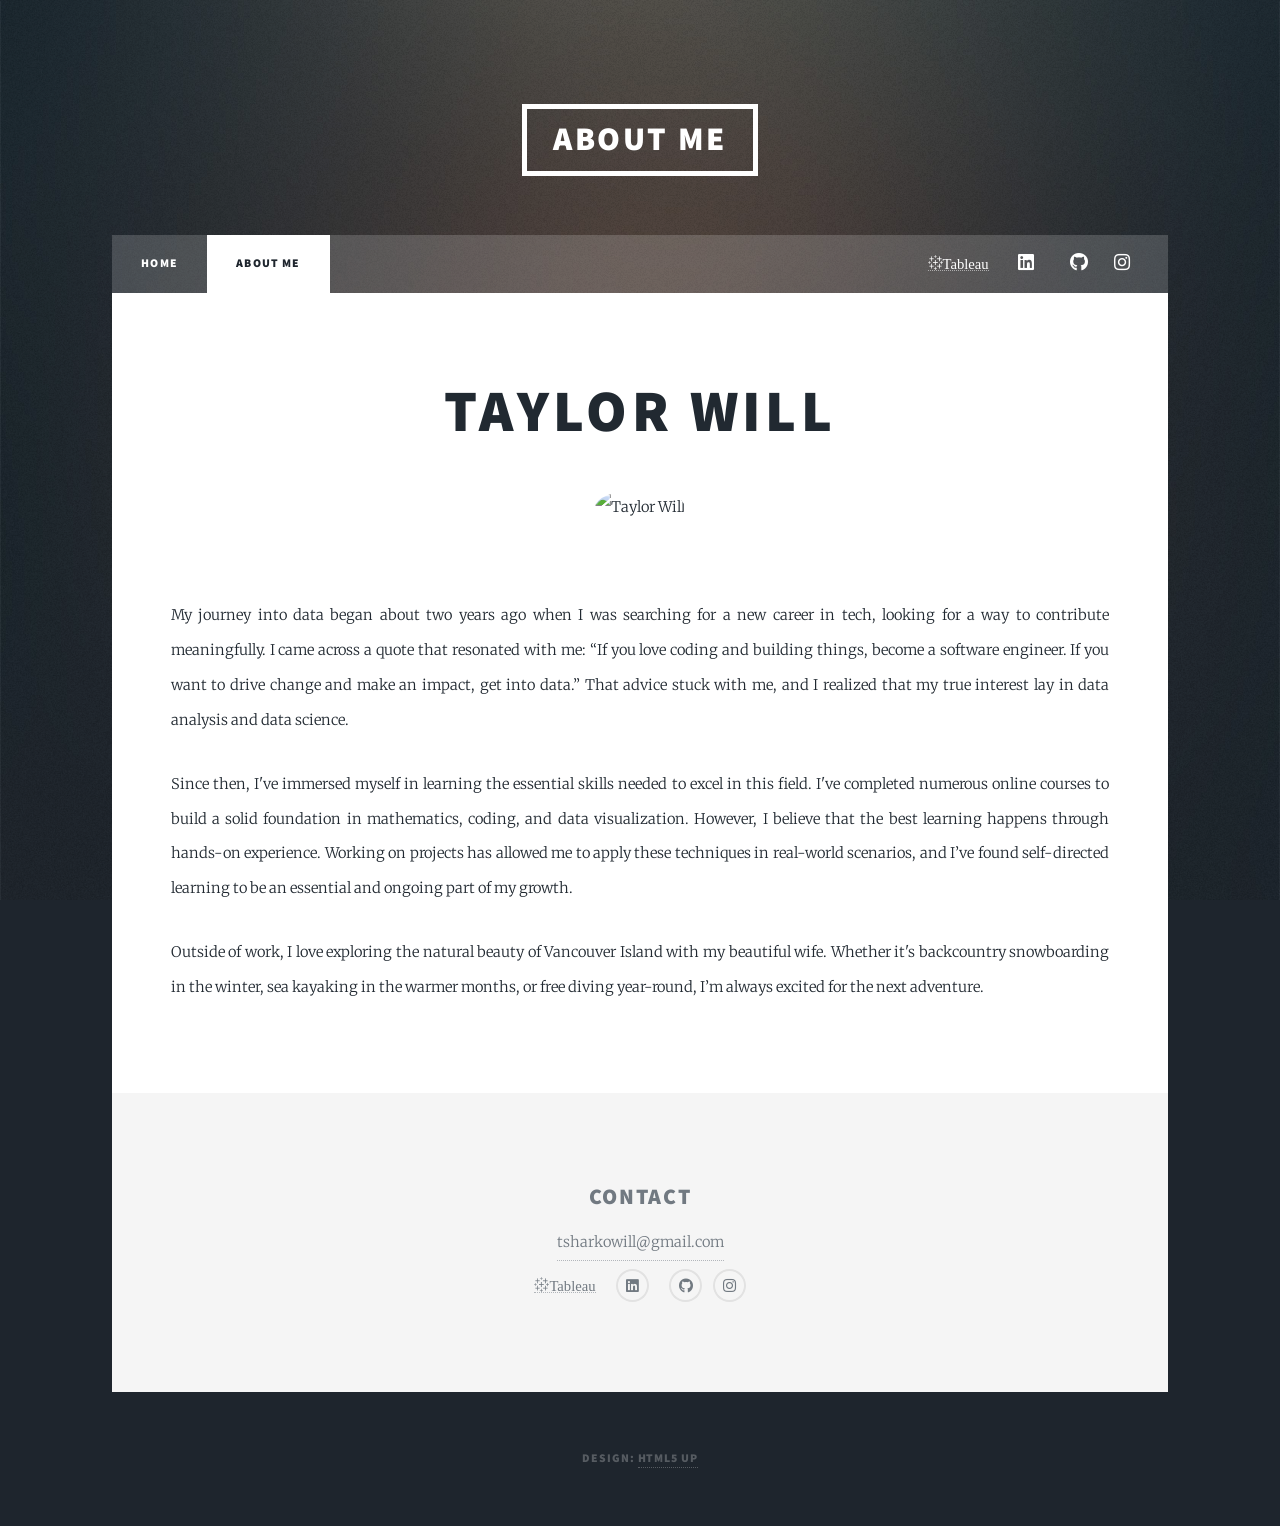
==== about_me.html @ bf22635e "initial commit" ====
<!DOCTYPE HTML>
<!--
	Massively by HTML5 UP
	html5up.net | @ajlkn
	Free for personal and commercial use under the CCA 3.0 license (html5up.net/license)
-->
<html>
	<head>
		<title>About Me</title>
		<meta charset="utf-8" />
		<meta name="viewport" content="width=device-width, initial-scale=1, user-scalable=no" />
		<link rel="stylesheet" href="assets/css/main.css" />
		<link rel="stylesheet" href="./images/icomoon/style.css">
		<noscript><link rel="stylesheet" href="assets/css/noscript.css" /></noscript>
	</head>
	<body class="is-preload">

		<!-- Wrapper -->
			<div id="wrapper">

				<!-- Header -->
					<header id="header">
						<a href="#main" class="logo">About Me</a>
					</header>

				<!-- Nav -->
				<nav id="nav">
					<ul class="links">
						<li><a href="home.html">Home</a></li>
						<li class="active"><a href="about_me.html">About Me</a></li>
					</ul>
					<ul class="icons alt" style="list-style: none; padding: 0; display: inline-block;">
						<li style="display: inline; margin-right: 10px;">
							<a href="https://public.tableau.com/app/profile/taylor1828" class="icon-tableau-icon-svgrepo-com"><span class="label">Tableau</span></a>
						</li>
						<li style="display: inline; margin-right: 10px;">
							<a href="https://www.linkedin.com/in/taylor-will-823458268" class="icon brands alt fa-linkedin"><span class="label">Linkedin</span></a>
						</li>
						<li style="display: inline;">
							<a href="https://github.com/Tsharkowill" class="icon brands alt fa-github"><span class="label">GitHub</span></a>
						</li>
						<li style="display: inline;">
							<a href="https://www.instagram.com/taytosharko/" class="icon brands fa-instagram"><span class="label">Instagram</span></a>
						</li>
					</ul>
				</nav>

				<!-- Main -->
					<div id="main">

						<!-- Post -->
							<section class="post">
								<header class="major">
									<h1>Taylor Will</h1>
									<img src="./images/smiles_small.jpg" alt="Taylor Will" style="width: 200px; height: auto; border-radius: 50%; margin: 1em 0;"> <!-- Inserted photo -->
								</header>
									<p>My journey into data began about two years ago when I was searching for a new career in tech, looking for a way to contribute meaningfully. I came across a quote that resonated with me: “If you love coding and building things, become a software engineer. If you want to drive change and make an impact, get into data.” That advice stuck with me, and I realized that my true interest lay in data analysis and data science.</p>
									<p>Since then, I've immersed myself in learning the essential skills needed to excel in this field. I've completed numerous online courses to build a solid foundation in mathematics, coding, and data visualization. However, I believe that the best learning happens through hands-on experience. Working on projects has allowed me to apply these techniques in real-world scenarios, and I’ve found self-directed learning to be an essential and ongoing part of my growth.</p>
									<p>Outside of work, I love exploring the natural beauty of Vancouver Island with my beautiful wife. Whether it's backcountry snowboarding in the winter, sea kayaking in the warmer months, or free diving year-round, I’m always excited for the next adventure.</p>
							</section>

					</div>

				<!-- Footer -->
				<footer id="footer" style="padding: 2rem 0; text-align: center;">
					<section>
						<h3 style="font-size: 1.5em; margin-bottom: 0.5em;">Contact</h3> <!-- Larger font and centered -->
						<div style="margin: 0.5em 0;">
							<a href="mailto:info@untitled.tld" style="display: inline-block;">tsharkowill@gmail.com</a>
						</div> <!-- Email underneath, centered using div -->
						<ul class="icons alt" style="list-style: none; padding: 0; display: inline-block;">
							<li style="display: inline; margin-right: 10px;">
								<a href="https://public.tableau.com/app/profile/taylor1828" class="icon-tableau-icon-svgrepo-com"><span class="label">Tableau</span></a>
							</li>
							<li style="display: inline; margin-right: 10px;">
								<a href="https://www.linkedin.com/in/taylor-will-823458268" class="icon brands alt fa-linkedin"><span class="label">Linkedin</span></a>
							</li>
							<li style="display: inline;">
								<a href="https://github.com/Tsharkowill" class="icon brands alt fa-github"><span class="label">GitHub</span></a>
							</li>
							<li style="display: inline;">
								<a href="https://www.instagram.com/taytosharko/" class="icon brands fa-instagram"><span class="label">Instagram</span></a>
							</li>
						</ul>
					</section>
				</footer>

				<!-- Copyright -->
					<div id="copyright">
						<ul><li>Design: <a href="https://html5up.net">HTML5 UP</a></li></ul>
					</div>

			</div>

		<!-- Scripts -->
			<script src="assets/js/jquery.min.js"></script>
			<script src="assets/js/jquery.scrollex.min.js"></script>
			<script src="assets/js/jquery.scrolly.min.js"></script>
			<script src="assets/js/browser.min.js"></script>
			<script src="assets/js/breakpoints.min.js"></script>
			<script src="assets/js/util.js"></script>
			<script src="assets/js/main.js"></script>

	</body>
</html>
---- assets/css/main.css ----
@import url(fontawesome-all.min.css);
@import url("https://fonts.googleapis.com/css?family=Merriweather:300,700,300italic,700italic|Source+Sans+Pro:900");

/*
	Massively by HTML5 UP
	html5up.net | @ajlkn
	Free for personal and commercial use under the CCA 3.0 license (html5up.net/license)
*/

html, body, div, span, applet, object,
iframe, h1, h2, h3, h4, h5, h6, p, blockquote,
pre, a, abbr, acronym, address, big, cite,
code, del, dfn, em, img, ins, kbd, q, s, samp,
small, strike, strong, sub, sup, tt, var, b,
u, i, center, dl, dt, dd, ol, ul, li, fieldset,
form, label, legend, table, caption, tbody,
tfoot, thead, tr, th, td, article, aside,
canvas, details, embed, figure, figcaption,
footer, header, hgroup, menu, nav, output, ruby,
section, summary, time, mark, audio, video {
	margin: 0;
	padding: 0;
	border: 0;
	font-size: 100%;
	font: inherit;
	vertical-align: baseline;}

article, aside, details, figcaption, figure,
footer, header, hgroup, menu, nav, section {
	display: block;}

body {
	line-height: 1;
}

ol, ul {
	list-style: none;
}

blockquote, q {
	quotes: none;
}

	blockquote:before, blockquote:after, q:before, q:after {
		content: '';
		content: none;
	}

table {
	border-collapse: collapse;
	border-spacing: 0;
}

body {
	-webkit-text-size-adjust: none;
}

mark {
	background-color: transparent;
	color: inherit;
}

input::-moz-focus-inner {
	border: 0;
	padding: 0;
}

input, select, textarea {
	-moz-appearance: none;
	-webkit-appearance: none;
	-ms-appearance: none;
	appearance: none;
}

/* Basic */

	@-ms-viewport {
		width: device-width;
	}

	body {
		-ms-overflow-style: scrollbar;
	}

	@media screen and (max-width: 480px) {

		html, body {
			min-width: 320px;
		}

	}

	html {
		box-sizing: border-box;
	}

	*, *:before, *:after {
		box-sizing: inherit;
	}

	body {
		background-color: #1e252d;
	}

		body.is-preload *, body.is-preload *:before, body.is-preload *:after {
			-moz-animation: none !important;
			-webkit-animation: none !important;
			-ms-animation: none !important;
			animation: none !important;
			-moz-transition: none !important;
			-webkit-transition: none !important;
			-ms-transition: none !important;
			transition: none !important;
		}

/* Type */

	html {
		font-size: 16pt;
	}

		@media screen and (max-width: 1680px) {

			html {
				font-size: 12pt;
			}

		}

		@media screen and (max-width: 1280px) {

			html {
				font-size: 11pt;
			}

		}

		@media screen and (max-width: 360px) {

			html {
				font-size: 10pt;
			}

		}

	body {
		color: #212931;
	}

	body, input, select, textarea {
		font-family: "Merriweather", Georgia, serif;
		font-weight: 300;
		font-size: 1rem;
		line-height: 2.375;
	}

	a {
		-moz-transition: color 0.2s ease-in-out, background-color 0.2s ease-in-out, border-color 0.2s ease-in-out, box-shadow 0.2s ease-in-out;
		-webkit-transition: color 0.2s ease-in-out, background-color 0.2s ease-in-out, border-color 0.2s ease-in-out, box-shadow 0.2s ease-in-out;
		-ms-transition: color 0.2s ease-in-out, background-color 0.2s ease-in-out, border-color 0.2s ease-in-out, box-shadow 0.2s ease-in-out;
		transition: color 0.2s ease-in-out, background-color 0.2s ease-in-out, border-color 0.2s ease-in-out, box-shadow 0.2s ease-in-out;
		border-bottom: dotted 1px;
		text-decoration: none;
	}

		a:hover {
			border-bottom-color: transparent;
		}

	strong, b {
		font-weight: 600;
	}

	em, i {
		font-style: italic;
	}

	p {
		text-align: justify;
		margin: 0 0 2rem 0;
	}

	h1, h2, h3, h4, h5, h6 {
		font-family: "Source Sans Pro", Helvetica, sans-serif;
		font-weight: 900;
		line-height: 1.5;
		letter-spacing: 0.075em;
		text-transform: uppercase;
		margin: 0 0 1rem 0;
	}

		h1 a, h2 a, h3 a, h4 a, h5 a, h6 a {
			border-bottom: 0;
			color: inherit;
			text-decoration: none;
		}

	h1 {
		font-size: 4rem;
		line-height: 1.1;
		margin: 0 0 2rem 0;
	}

	h2 {
		font-size: 1.75rem;
		line-height: 1.3;
		margin: 0 0 1.5rem 0;
	}

	h3 {
		font-size: 1.25rem;
		margin: 0 0 1.5rem 0;
	}

	h4 {
		font-size: 1rem;
	}

	h5 {
		font-size: 0.9rem;
	}

	h6 {
		font-size: 0.8rem;
	}

	sub {
		font-size: 0.8rem;
		position: relative;
		top: 0.5rem;
	}

	sup {
		font-size: 0.8rem;
		position: relative;
		top: -0.5rem;
	}

	blockquote {
		border-left: solid 4px;
		font-style: italic;
		margin: 0 0 2rem 0;
		padding: 0.5rem 0 0.5rem 2rem;
	}

	code {
		border: solid 2px;
		font-family: "Courier New", monospace;
		font-size: 0.9rem;
		margin: 0 0.25rem;
		padding: 0.25rem 0.65rem;
	}

	pre {
		-webkit-overflow-scrolling: touch;
		font-family: "Courier New", monospace;
		font-size: 0.9rem;
		margin: 0 0 2rem 0;
	}

		pre code {
			display: block;
			line-height: 1.75;
			padding: 1rem 1.5rem;
			overflow-x: auto;
		}

	hr {
		border: 0;
		border-bottom: solid 2px;
		margin: 3rem 0;
	}

		hr.major {
			margin: 5rem 0;
		}

	.align-left {
		text-align: left;
	}

	.align-center {
		text-align: center;
	}

	.align-right {
		text-align: right;
	}

	input, select, textarea {
		color: #212931;
	}

	a {
		color: #212931;
		border-bottom-color: rgba(33, 41, 49, 0.5);
	}

		a:hover {
			border-bottom-color: transparent;
			color: #18bfef !important;
		}

	strong, b {
		color: #212931;
	}

	h1, h2, h3, h4, h5, h6 {
		color: #212931;
	}

	blockquote {
		border-left-color: #eeeeee;
	}

	code {
		background: rgba(220, 220, 220, 0.25);
		border-color: #eeeeee;
	}

	hr {
		border-bottom-color: #eeeeee;
	}

/* Row */

	.row {
		display: flex;
		flex-wrap: wrap;
		box-sizing: border-box;
		align-items: stretch;
	}

		.row > * {
			box-sizing: border-box;
		}

		.row.gtr-uniform > * > :last-child {
			margin-bottom: 0;
		}

		.row.aln-left {
			justify-content: flex-start;
		}

		.row.aln-center {
			justify-content: center;
		}

		.row.aln-right {
			justify-content: flex-end;
		}

		.row.aln-top {
			align-items: flex-start;
		}

		.row.aln-middle {
			align-items: center;
		}

		.row.aln-bottom {
			align-items: flex-end;
		}

		.row > .imp {
			order: -1;
		}

		.row > .col-1 {
			width: 8.33333%;
		}

		.row > .off-1 {
			margin-left: 8.33333%;
		}

		.row > .col-2 {
			width: 16.66667%;
		}

		.row > .off-2 {
			margin-left: 16.66667%;
		}

		.row > .col-3 {
			width: 25%;
		}

		.row > .off-3 {
			margin-left: 25%;
		}

		.row > .col-4 {
			width: 33.33333%;
		}

		.row > .off-4 {
			margin-left: 33.33333%;
		}

		.row > .col-5 {
			width: 41.66667%;
		}

		.row > .off-5 {
			margin-left: 41.66667%;
		}

		.row > .col-6 {
			width: 50%;
		}

		.row > .off-6 {
			margin-left: 50%;
		}

		.row > .col-7 {
			width: 58.33333%;
		}

		.row > .off-7 {
			margin-left: 58.33333%;
		}

		.row > .col-8 {
			width: 66.66667%;
		}

		.row > .off-8 {
			margin-left: 66.66667%;
		}

		.row > .col-9 {
			width: 75%;
		}

		.row > .off-9 {
			margin-left: 75%;
		}

		.row > .col-10 {
			width: 83.33333%;
		}

		.row > .off-10 {
			margin-left: 83.33333%;
		}

		.row > .col-11 {
			width: 91.66667%;
		}

		.row > .off-11 {
			margin-left: 91.66667%;
		}

		.row > .col-12 {
			width: 100%;
		}

		.row > .off-12 {
			margin-left: 100%;
		}

		.row.gtr-0 {
			margin-top: 0;
			margin-left: 0rem;
		}

			.row.gtr-0 > * {
				padding: 0 0 0 0rem;
			}

			.row.gtr-0.gtr-uniform {
				margin-top: 0rem;
			}

				.row.gtr-0.gtr-uniform > * {
					padding-top: 0rem;
				}

		.row.gtr-25 {
			margin-top: 0;
			margin-left: -0.375rem;
		}

			.row.gtr-25 > * {
				padding: 0 0 0 0.375rem;
			}

			.row.gtr-25.gtr-uniform {
				margin-top: -0.375rem;
			}

				.row.gtr-25.gtr-uniform > * {
					padding-top: 0.375rem;
				}

		.row.gtr-50 {
			margin-top: 0;
			margin-left: -0.75rem;
		}

			.row.gtr-50 > * {
				padding: 0 0 0 0.75rem;
			}

			.row.gtr-50.gtr-uniform {
				margin-top: -0.75rem;
			}

				.row.gtr-50.gtr-uniform > * {
					padding-top: 0.75rem;
				}

		.row {
			margin-top: 0;
			margin-left: -1.5rem;
		}

			.row > * {
				padding: 0 0 0 1.5rem;
			}

			.row.gtr-uniform {
				margin-top: -1.5rem;
			}

				.row.gtr-uniform > * {
					padding-top: 1.5rem;
				}

		.row.gtr-150 {
			margin-top: 0;
			margin-left: -2.25rem;
		}

			.row.gtr-150 > * {
				padding: 0 0 0 2.25rem;
			}

			.row.gtr-150.gtr-uniform {
				margin-top: -2.25rem;
			}

				.row.gtr-150.gtr-uniform > * {
					padding-top: 2.25rem;
				}

		.row.gtr-200 {
			margin-top: 0;
			margin-left: -3rem;
		}

			.row.gtr-200 > * {
				padding: 0 0 0 3rem;
			}

			.row.gtr-200.gtr-uniform {
				margin-top: -3rem;
			}

				.row.gtr-200.gtr-uniform > * {
					padding-top: 3rem;
				}

		@media screen and (max-width: 1680px) {

			.row {
				display: flex;
				flex-wrap: wrap;
				box-sizing: border-box;
				align-items: stretch;
			}

				.row > * {
					box-sizing: border-box;
				}

				.row.gtr-uniform > * > :last-child {
					margin-bottom: 0;
				}

				.row.aln-left {
					justify-content: flex-start;
				}

				.row.aln-center {
					justify-content: center;
				}

				.row.aln-right {
					justify-content: flex-end;
				}

				.row.aln-top {
					align-items: flex-start;
				}

				.row.aln-middle {
					align-items: center;
				}

				.row.aln-bottom {
					align-items: flex-end;
				}

				.row > .imp-xlarge {
					order: -1;
				}

				.row > .col-1-xlarge {
					width: 8.33333%;
				}

				.row > .off-1-xlarge {
					margin-left: 8.33333%;
				}

				.row > .col-2-xlarge {
					width: 16.66667%;
				}

				.row > .off-2-xlarge {
					margin-left: 16.66667%;
				}

				.row > .col-3-xlarge {
					width: 25%;
				}

				.row > .off-3-xlarge {
					margin-left: 25%;
				}

				.row > .col-4-xlarge {
					width: 33.33333%;
				}

				.row > .off-4-xlarge {
					margin-left: 33.33333%;
				}

				.row > .col-5-xlarge {
					width: 41.66667%;
				}

				.row > .off-5-xlarge {
					margin-left: 41.66667%;
				}

				.row > .col-6-xlarge {
					width: 50%;
				}

				.row > .off-6-xlarge {
					margin-left: 50%;
				}

				.row > .col-7-xlarge {
					width: 58.33333%;
				}

				.row > .off-7-xlarge {
					margin-left: 58.33333%;
				}

				.row > .col-8-xlarge {
					width: 66.66667%;
				}

				.row > .off-8-xlarge {
					margin-left: 66.66667%;
				}

				.row > .col-9-xlarge {
					width: 75%;
				}

				.row > .off-9-xlarge {
					margin-left: 75%;
				}

				.row > .col-10-xlarge {
					width: 83.33333%;
				}

				.row > .off-10-xlarge {
					margin-left: 83.33333%;
				}

				.row > .col-11-xlarge {
					width: 91.66667%;
				}

				.row > .off-11-xlarge {
					margin-left: 91.66667%;
				}

				.row > .col-12-xlarge {
					width: 100%;
				}

				.row > .off-12-xlarge {
					margin-left: 100%;
				}

				.row.gtr-0 {
					margin-top: 0;
					margin-left: 0rem;
				}

					.row.gtr-0 > * {
						padding: 0 0 0 0rem;
					}

					.row.gtr-0.gtr-uniform {
						margin-top: 0rem;
					}

						.row.gtr-0.gtr-uniform > * {
							padding-top: 0rem;
						}

				.row.gtr-25 {
					margin-top: 0;
					margin-left: -0.375rem;
				}

					.row.gtr-25 > * {
						padding: 0 0 0 0.375rem;
					}

					.row.gtr-25.gtr-uniform {
						margin-top: -0.375rem;
					}

						.row.gtr-25.gtr-uniform > * {
							padding-top: 0.375rem;
						}

				.row.gtr-50 {
					margin-top: 0;
					margin-left: -0.75rem;
				}

					.row.gtr-50 > * {
						padding: 0 0 0 0.75rem;
					}

					.row.gtr-50.gtr-uniform {
						margin-top: -0.75rem;
					}

						.row.gtr-50.gtr-uniform > * {
							padding-top: 0.75rem;
						}

				.row {
					margin-top: 0;
					margin-left: -1.5rem;
				}

					.row > * {
						padding: 0 0 0 1.5rem;
					}

					.row.gtr-uniform {
						margin-top: -1.5rem;
					}

						.row.gtr-uniform > * {
							padding-top: 1.5rem;
						}

				.row.gtr-150 {
					margin-top: 0;
					margin-left: -2.25rem;
				}

					.row.gtr-150 > * {
						padding: 0 0 0 2.25rem;
					}

					.row.gtr-150.gtr-uniform {
						margin-top: -2.25rem;
					}

						.row.gtr-150.gtr-uniform > * {
							padding-top: 2.25rem;
						}

				.row.gtr-200 {
					margin-top: 0;
					margin-left: -3rem;
				}

					.row.gtr-200 > * {
						padding: 0 0 0 3rem;
					}

					.row.gtr-200.gtr-uniform {
						margin-top: -3rem;
					}

						.row.gtr-200.gtr-uniform > * {
							padding-top: 3rem;
						}

		}

		@media screen and (max-width: 1280px) {

			.row {
				display: flex;
				flex-wrap: wrap;
				box-sizing: border-box;
				align-items: stretch;
			}

				.row > * {
					box-sizing: border-box;
				}

				.row.gtr-uniform > * > :last-child {
					margin-bottom: 0;
				}

				.row.aln-left {
					justify-content: flex-start;
				}

				.row.aln-center {
					justify-content: center;
				}

				.row.aln-right {
					justify-content: flex-end;
				}

				.row.aln-top {
					align-items: flex-start;
				}

				.row.aln-middle {
					align-items: center;
				}

				.row.aln-bottom {
					align-items: flex-end;
				}

				.row > .imp-large {
					order: -1;
				}

				.row > .col-1-large {
					width: 8.33333%;
				}

				.row > .off-1-large {
					margin-left: 8.33333%;
				}

				.row > .col-2-large {
					width: 16.66667%;
				}

				.row > .off-2-large {
					margin-left: 16.66667%;
				}

				.row > .col-3-large {
					width: 25%;
				}

				.row > .off-3-large {
					margin-left: 25%;
				}

				.row > .col-4-large {
					width: 33.33333%;
				}

				.row > .off-4-large {
					margin-left: 33.33333%;
				}

				.row > .col-5-large {
					width: 41.66667%;
				}

				.row > .off-5-large {
					margin-left: 41.66667%;
				}

				.row > .col-6-large {
					width: 50%;
				}

				.row > .off-6-large {
					margin-left: 50%;
				}

				.row > .col-7-large {
					width: 58.33333%;
				}

				.row > .off-7-large {
					margin-left: 58.33333%;
				}

				.row > .col-8-large {
					width: 66.66667%;
				}

				.row > .off-8-large {
					margin-left: 66.66667%;
				}

				.row > .col-9-large {
					width: 75%;
				}

				.row > .off-9-large {
					margin-left: 75%;
				}

				.row > .col-10-large {
					width: 83.33333%;
				}

				.row > .off-10-large {
					margin-left: 83.33333%;
				}

				.row > .col-11-large {
					width: 91.66667%;
				}

				.row > .off-11-large {
					margin-left: 91.66667%;
				}

				.row > .col-12-large {
					width: 100%;
				}

				.row > .off-12-large {
					margin-left: 100%;
				}

				.row.gtr-0 {
					margin-top: 0;
					margin-left: 0rem;
				}

					.row.gtr-0 > * {
						padding: 0 0 0 0rem;
					}

					.row.gtr-0.gtr-uniform {
						margin-top: 0rem;
					}

						.row.gtr-0.gtr-uniform > * {
							padding-top: 0rem;
						}

				.row.gtr-25 {
					margin-top: 0;
					margin-left: -0.375rem;
				}

					.row.gtr-25 > * {
						padding: 0 0 0 0.375rem;
					}

					.row.gtr-25.gtr-uniform {
						margin-top: -0.375rem;
					}

						.row.gtr-25.gtr-uniform > * {
							padding-top: 0.375rem;
						}

				.row.gtr-50 {
					margin-top: 0;
					margin-left: -0.75rem;
				}

					.row.gtr-50 > * {
						padding: 0 0 0 0.75rem;
					}

					.row.gtr-50.gtr-uniform {
						margin-top: -0.75rem;
					}

						.row.gtr-50.gtr-uniform > * {
							padding-top: 0.75rem;
						}

				.row {
					margin-top: 0;
					margin-left: -1.5rem;
				}

					.row > * {
						padding: 0 0 0 1.5rem;
					}

					.row.gtr-uniform {
						margin-top: -1.5rem;
					}

						.row.gtr-uniform > * {
							padding-top: 1.5rem;
						}

				.row.gtr-150 {
					margin-top: 0;
					margin-left: -2.25rem;
				}

					.row.gtr-150 > * {
						padding: 0 0 0 2.25rem;
					}

					.row.gtr-150.gtr-uniform {
						margin-top: -2.25rem;
					}

						.row.gtr-150.gtr-uniform > * {
							padding-top: 2.25rem;
						}

				.row.gtr-200 {
					margin-top: 0;
					margin-left: -3rem;
				}

					.row.gtr-200 > * {
						padding: 0 0 0 3rem;
					}

					.row.gtr-200.gtr-uniform {
						margin-top: -3rem;
					}

						.row.gtr-200.gtr-uniform > * {
							padding-top: 3rem;
						}

		}

		@media screen and (max-width: 980px) {

			.row {
				display: flex;
				flex-wrap: wrap;
				box-sizing: border-box;
				align-items: stretch;
			}

				.row > * {
					box-sizing: border-box;
				}

				.row.gtr-uniform > * > :last-child {
					margin-bottom: 0;
				}

				.row.aln-left {
					justify-content: flex-start;
				}

				.row.aln-center {
					justify-content: center;
				}

				.row.aln-right {
					justify-content: flex-end;
				}

				.row.aln-top {
					align-items: flex-start;
				}

				.row.aln-middle {
					align-items: center;
				}

				.row.aln-bottom {
					align-items: flex-end;
				}

				.row > .imp-medium {
					order: -1;
				}

				.row > .col-1-medium {
					width: 8.33333%;
				}

				.row > .off-1-medium {
					margin-left: 8.33333%;
				}

				.row > .col-2-medium {
					width: 16.66667%;
				}

				.row > .off-2-medium {
					margin-left: 16.66667%;
				}

				.row > .col-3-medium {
					width: 25%;
				}

				.row > .off-3-medium {
					margin-left: 25%;
				}

				.row > .col-4-medium {
					width: 33.33333%;
				}

				.row > .off-4-medium {
					margin-left: 33.33333%;
				}

				.row > .col-5-medium {
					width: 41.66667%;
				}

				.row > .off-5-medium {
					margin-left: 41.66667%;
				}

				.row > .col-6-medium {
					width: 50%;
				}

				.row > .off-6-medium {
					margin-left: 50%;
				}

				.row > .col-7-medium {
					width: 58.33333%;
				}

				.row > .off-7-medium {
					margin-left: 58.33333%;
				}

				.row > .col-8-medium {
					width: 66.66667%;
				}

				.row > .off-8-medium {
					margin-left: 66.66667%;
				}

				.row > .col-9-medium {
					width: 75%;
				}

				.row > .off-9-medium {
					margin-left: 75%;
				}

				.row > .col-10-medium {
					width: 83.33333%;
				}

				.row > .off-10-medium {
					margin-left: 83.33333%;
				}

				.row > .col-11-medium {
					width: 91.66667%;
				}

				.row > .off-11-medium {
					margin-left: 91.66667%;
				}

				.row > .col-12-medium {
					width: 100%;
				}

				.row > .off-12-medium {
					margin-left: 100%;
				}

				.row.gtr-0 {
					margin-top: 0;
					margin-left: 0rem;
				}

					.row.gtr-0 > * {
						padding: 0 0 0 0rem;
					}

					.row.gtr-0.gtr-uniform {
						margin-top: 0rem;
					}

						.row.gtr-0.gtr-uniform > * {
							padding-top: 0rem;
						}

				.row.gtr-25 {
					margin-top: 0;
					margin-left: -0.375rem;
				}

					.row.gtr-25 > * {
						padding: 0 0 0 0.375rem;
					}

					.row.gtr-25.gtr-uniform {
						margin-top: -0.375rem;
					}

						.row.gtr-25.gtr-uniform > * {
							padding-top: 0.375rem;
						}

				.row.gtr-50 {
					margin-top: 0;
					margin-left: -0.75rem;
				}

					.row.gtr-50 > * {
						padding: 0 0 0 0.75rem;
					}

					.row.gtr-50.gtr-uniform {
						margin-top: -0.75rem;
					}

						.row.gtr-50.gtr-uniform > * {
							padding-top: 0.75rem;
						}

				.row {
					margin-top: 0;
					margin-left: -1.5rem;
				}

					.row > * {
						padding: 0 0 0 1.5rem;
					}

					.row.gtr-uniform {
						margin-top: -1.5rem;
					}

						.row.gtr-uniform > * {
							padding-top: 1.5rem;
						}

				.row.gtr-150 {
					margin-top: 0;
					margin-left: -2.25rem;
				}

					.row.gtr-150 > * {
						padding: 0 0 0 2.25rem;
					}

					.row.gtr-150.gtr-uniform {
						margin-top: -2.25rem;
					}

						.row.gtr-150.gtr-uniform > * {
							padding-top: 2.25rem;
						}

				.row.gtr-200 {
					margin-top: 0;
					margin-left: -3rem;
				}

					.row.gtr-200 > * {
						padding: 0 0 0 3rem;
					}

					.row.gtr-200.gtr-uniform {
						margin-top: -3rem;
					}

						.row.gtr-200.gtr-uniform > * {
							padding-top: 3rem;
						}

		}

		@media screen and (max-width: 736px) {

			.row {
				display: flex;
				flex-wrap: wrap;
				box-sizing: border-box;
				align-items: stretch;
			}

				.row > * {
					box-sizing: border-box;
				}

				.row.gtr-uniform > * > :last-child {
					margin-bottom: 0;
				}

				.row.aln-left {
					justify-content: flex-start;
				}

				.row.aln-center {
					justify-content: center;
				}

				.row.aln-right {
					justify-content: flex-end;
				}

				.row.aln-top {
					align-items: flex-start;
				}

				.row.aln-middle {
					align-items: center;
				}

				.row.aln-bottom {
					align-items: flex-end;
				}

				.row > .imp-small {
					order: -1;
				}

				.row > .col-1-small {
					width: 8.33333%;
				}

				.row > .off-1-small {
					margin-left: 8.33333%;
				}

				.row > .col-2-small {
					width: 16.66667%;
				}

				.row > .off-2-small {
					margin-left: 16.66667%;
				}

				.row > .col-3-small {
					width: 25%;
				}

				.row > .off-3-small {
					margin-left: 25%;
				}

				.row > .col-4-small {
					width: 33.33333%;
				}

				.row > .off-4-small {
					margin-left: 33.33333%;
				}

				.row > .col-5-small {
					width: 41.66667%;
				}

				.row > .off-5-small {
					margin-left: 41.66667%;
				}

				.row > .col-6-small {
					width: 50%;
				}

				.row > .off-6-small {
					margin-left: 50%;
				}

				.row > .col-7-small {
					width: 58.33333%;
				}

				.row > .off-7-small {
					margin-left: 58.33333%;
				}

				.row > .col-8-small {
					width: 66.66667%;
				}

				.row > .off-8-small {
					margin-left: 66.66667%;
				}

				.row > .col-9-small {
					width: 75%;
				}

				.row > .off-9-small {
					margin-left: 75%;
				}

				.row > .col-10-small {
					width: 83.33333%;
				}

				.row > .off-10-small {
					margin-left: 83.33333%;
				}

				.row > .col-11-small {
					width: 91.66667%;
				}

				.row > .off-11-small {
					margin-left: 91.66667%;
				}

				.row > .col-12-small {
					width: 100%;
				}

				.row > .off-12-small {
					margin-left: 100%;
				}

				.row.gtr-0 {
					margin-top: 0;
					margin-left: 0rem;
				}

					.row.gtr-0 > * {
						padding: 0 0 0 0rem;
					}

					.row.gtr-0.gtr-uniform {
						margin-top: 0rem;
					}

						.row.gtr-0.gtr-uniform > * {
							padding-top: 0rem;
						}

				.row.gtr-25 {
					margin-top: 0;
					margin-left: -0.375rem;
				}

					.row.gtr-25 > * {
						padding: 0 0 0 0.375rem;
					}

					.row.gtr-25.gtr-uniform {
						margin-top: -0.375rem;
					}

						.row.gtr-25.gtr-uniform > * {
							padding-top: 0.375rem;
						}

				.row.gtr-50 {
					margin-top: 0;
					margin-left: -0.75rem;
				}

					.row.gtr-50 > * {
						padding: 0 0 0 0.75rem;
					}

					.row.gtr-50.gtr-uniform {
						margin-top: -0.75rem;
					}

						.row.gtr-50.gtr-uniform > * {
							padding-top: 0.75rem;
						}

				.row {
					margin-top: 0;
					margin-left: -1.5rem;
				}

					.row > * {
						padding: 0 0 0 1.5rem;
					}

					.row.gtr-uniform {
						margin-top: -1.5rem;
					}

						.row.gtr-uniform > * {
							padding-top: 1.5rem;
						}

				.row.gtr-150 {
					margin-top: 0;
					margin-left: -2.25rem;
				}

					.row.gtr-150 > * {
						padding: 0 0 0 2.25rem;
					}

					.row.gtr-150.gtr-uniform {
						margin-top: -2.25rem;
					}

						.row.gtr-150.gtr-uniform > * {
							padding-top: 2.25rem;
						}

				.row.gtr-200 {
					margin-top: 0;
					margin-left: -3rem;
				}

					.row.gtr-200 > * {
						padding: 0 0 0 3rem;
					}

					.row.gtr-200.gtr-uniform {
						margin-top: -3rem;
					}

						.row.gtr-200.gtr-uniform > * {
							padding-top: 3rem;
						}

		}

		@media screen and (max-width: 480px) {

			.row {
				display: flex;
				flex-wrap: wrap;
				box-sizing: border-box;
				align-items: stretch;
			}

				.row > * {
					box-sizing: border-box;
				}

				.row.gtr-uniform > * > :last-child {
					margin-bottom: 0;
				}

				.row.aln-left {
					justify-content: flex-start;
				}

				.row.aln-center {
					justify-content: center;
				}

				.row.aln-right {
					justify-content: flex-end;
				}

				.row.aln-top {
					align-items: flex-start;
				}

				.row.aln-middle {
					align-items: center;
				}

				.row.aln-bottom {
					align-items: flex-end;
				}

				.row > .imp-xsmall {
					order: -1;
				}

				.row > .col-1-xsmall {
					width: 8.33333%;
				}

				.row > .off-1-xsmall {
					margin-left: 8.33333%;
				}

				.row > .col-2-xsmall {
					width: 16.66667%;
				}

				.row > .off-2-xsmall {
					margin-left: 16.66667%;
				}

				.row > .col-3-xsmall {
					width: 25%;
				}

				.row > .off-3-xsmall {
					margin-left: 25%;
				}

				.row > .col-4-xsmall {
					width: 33.33333%;
				}

				.row > .off-4-xsmall {
					margin-left: 33.33333%;
				}

				.row > .col-5-xsmall {
					width: 41.66667%;
				}

				.row > .off-5-xsmall {
					margin-left: 41.66667%;
				}

				.row > .col-6-xsmall {
					width: 50%;
				}

				.row > .off-6-xsmall {
					margin-left: 50%;
				}

				.row > .col-7-xsmall {
					width: 58.33333%;
				}

				.row > .off-7-xsmall {
					margin-left: 58.33333%;
				}

				.row > .col-8-xsmall {
					width: 66.66667%;
				}

				.row > .off-8-xsmall {
					margin-left: 66.66667%;
				}

				.row > .col-9-xsmall {
					width: 75%;
				}

				.row > .off-9-xsmall {
					margin-left: 75%;
				}

				.row > .col-10-xsmall {
					width: 83.33333%;
				}

				.row > .off-10-xsmall {
					margin-left: 83.33333%;
				}

				.row > .col-11-xsmall {
					width: 91.66667%;
				}

				.row > .off-11-xsmall {
					margin-left: 91.66667%;
				}

				.row > .col-12-xsmall {
					width: 100%;
				}

				.row > .off-12-xsmall {
					margin-left: 100%;
				}

				.row.gtr-0 {
					margin-top: 0;
					margin-left: 0rem;
				}

					.row.gtr-0 > * {
						padding: 0 0 0 0rem;
					}

					.row.gtr-0.gtr-uniform {
						margin-top: 0rem;
					}

						.row.gtr-0.gtr-uniform > * {
							padding-top: 0rem;
						}

				.row.gtr-25 {
					margin-top: 0;
					margin-left: -0.375rem;
				}

					.row.gtr-25 > * {
						padding: 0 0 0 0.375rem;
					}

					.row.gtr-25.gtr-uniform {
						margin-top: -0.375rem;
					}

						.row.gtr-25.gtr-uniform > * {
							padding-top: 0.375rem;
						}

				.row.gtr-50 {
					margin-top: 0;
					margin-left: -0.75rem;
				}

					.row.gtr-50 > * {
						padding: 0 0 0 0.75rem;
					}

					.row.gtr-50.gtr-uniform {
						margin-top: -0.75rem;
					}

						.row.gtr-50.gtr-uniform > * {
							padding-top: 0.75rem;
						}

				.row {
					margin-top: 0;
					margin-left: -1.5rem;
				}

					.row > * {
						padding: 0 0 0 1.5rem;
					}

					.row.gtr-uniform {
						margin-top: -1.5rem;
					}

						.row.gtr-uniform > * {
							padding-top: 1.5rem;
						}

				.row.gtr-150 {
					margin-top: 0;
					margin-left: -2.25rem;
				}

					.row.gtr-150 > * {
						padding: 0 0 0 2.25rem;
					}

					.row.gtr-150.gtr-uniform {
						margin-top: -2.25rem;
					}

						.row.gtr-150.gtr-uniform > * {
							padding-top: 2.25rem;
						}

				.row.gtr-200 {
					margin-top: 0;
					margin-left: -3rem;
				}

					.row.gtr-200 > * {
						padding: 0 0 0 3rem;
					}

					.row.gtr-200.gtr-uniform {
						margin-top: -3rem;
					}

						.row.gtr-200.gtr-uniform > * {
							padding-top: 3rem;
						}

		}

		@media screen and (max-width: 360px) {

			.row {
				display: flex;
				flex-wrap: wrap;
				box-sizing: border-box;
				align-items: stretch;
			}

				.row > * {
					box-sizing: border-box;
				}

				.row.gtr-uniform > * > :last-child {
					margin-bottom: 0;
				}

				.row.aln-left {
					justify-content: flex-start;
				}

				.row.aln-center {
					justify-content: center;
				}

				.row.aln-right {
					justify-content: flex-end;
				}

				.row.aln-top {
					align-items: flex-start;
				}

				.row.aln-middle {
					align-items: center;
				}

				.row.aln-bottom {
					align-items: flex-end;
				}

				.row > .imp-xxsmall {
					order: -1;
				}

				.row > .col-1-xxsmall {
					width: 8.33333%;
				}

				.row > .off-1-xxsmall {
					margin-left: 8.33333%;
				}

				.row > .col-2-xxsmall {
					width: 16.66667%;
				}

				.row > .off-2-xxsmall {
					margin-left: 16.66667%;
				}

				.row > .col-3-xxsmall {
					width: 25%;
				}

				.row > .off-3-xxsmall {
					margin-left: 25%;
				}

				.row > .col-4-xxsmall {
					width: 33.33333%;
				}

				.row > .off-4-xxsmall {
					margin-left: 33.33333%;
				}

				.row > .col-5-xxsmall {
					width: 41.66667%;
				}

				.row > .off-5-xxsmall {
					margin-left: 41.66667%;
				}

				.row > .col-6-xxsmall {
					width: 50%;
				}

				.row > .off-6-xxsmall {
					margin-left: 50%;
				}

				.row > .col-7-xxsmall {
					width: 58.33333%;
				}

				.row > .off-7-xxsmall {
					margin-left: 58.33333%;
				}

				.row > .col-8-xxsmall {
					width: 66.66667%;
				}

				.row > .off-8-xxsmall {
					margin-left: 66.66667%;
				}

				.row > .col-9-xxsmall {
					width: 75%;
				}

				.row > .off-9-xxsmall {
					margin-left: 75%;
				}

				.row > .col-10-xxsmall {
					width: 83.33333%;
				}

				.row > .off-10-xxsmall {
					margin-left: 83.33333%;
				}

				.row > .col-11-xxsmall {
					width: 91.66667%;
				}

				.row > .off-11-xxsmall {
					margin-left: 91.66667%;
				}

				.row > .col-12-xxsmall {
					width: 100%;
				}

				.row > .off-12-xxsmall {
					margin-left: 100%;
				}

				.row.gtr-0 {
					margin-top: 0;
					margin-left: 0rem;
				}

					.row.gtr-0 > * {
						padding: 0 0 0 0rem;
					}

					.row.gtr-0.gtr-uniform {
						margin-top: 0rem;
					}

						.row.gtr-0.gtr-uniform > * {
							padding-top: 0rem;
						}

				.row.gtr-25 {
					margin-top: 0;
					margin-left: -0.375rem;
				}

					.row.gtr-25 > * {
						padding: 0 0 0 0.375rem;
					}

					.row.gtr-25.gtr-uniform {
						margin-top: -0.375rem;
					}

						.row.gtr-25.gtr-uniform > * {
							padding-top: 0.375rem;
						}

				.row.gtr-50 {
					margin-top: 0;
					margin-left: -0.75rem;
				}

					.row.gtr-50 > * {
						padding: 0 0 0 0.75rem;
					}

					.row.gtr-50.gtr-uniform {
						margin-top: -0.75rem;
					}

						.row.gtr-50.gtr-uniform > * {
							padding-top: 0.75rem;
						}

				.row {
					margin-top: 0;
					margin-left: -1.5rem;
				}

					.row > * {
						padding: 0 0 0 1.5rem;
					}

					.row.gtr-uniform {
						margin-top: -1.5rem;
					}

						.row.gtr-uniform > * {
							padding-top: 1.5rem;
						}

				.row.gtr-150 {
					margin-top: 0;
					margin-left: -2.25rem;
				}

					.row.gtr-150 > * {
						padding: 0 0 0 2.25rem;
					}

					.row.gtr-150.gtr-uniform {
						margin-top: -2.25rem;
					}

						.row.gtr-150.gtr-uniform > * {
							padding-top: 2.25rem;
						}

				.row.gtr-200 {
					margin-top: 0;
					margin-left: -3rem;
				}

					.row.gtr-200 > * {
						padding: 0 0 0 3rem;
					}

					.row.gtr-200.gtr-uniform {
						margin-top: -3rem;
					}

						.row.gtr-200.gtr-uniform > * {
							padding-top: 3rem;
						}

		}

/* Box */

	.box {
		border: solid 2px;
		margin-bottom: 2rem;
		padding: 1.5rem;
	}

		.box > :last-child,
		.box > :last-child > :last-child,
		.box > :last-child > :last-child > :last-child {
			margin-bottom: 0;
		}

		.box.alt {
			border: 0;
			border-radius: 0;
			padding: 0;
		}

	.box {
		border-color: #eeeeee;
	}

/* Button */

	input[type="submit"],
	input[type="reset"],
	input[type="button"],
	button,
	.button {
		-moz-appearance: none;
		-webkit-appearance: none;
		-ms-appearance: none;
		appearance: none;
		-moz-transition: background-color 0.2s ease-in-out, box-shadow 0.2s ease-in-out, color 0.2s ease-in-out;
		-webkit-transition: background-color 0.2s ease-in-out, box-shadow 0.2s ease-in-out, color 0.2s ease-in-out;
		-ms-transition: background-color 0.2s ease-in-out, box-shadow 0.2s ease-in-out, color 0.2s ease-in-out;
		transition: background-color 0.2s ease-in-out, box-shadow 0.2s ease-in-out, color 0.2s ease-in-out;
		border: 0;
		border-radius: 0;
		cursor: pointer;
		display: inline-block;
		font-family: "Source Sans Pro", Helvetica, sans-serif;
		font-size: 0.8rem;
		font-weight: 900;
		letter-spacing: 0.075em;
		height: 3rem;
		line-height: 3rem;
		padding: 0 2rem;
		text-align: center;
		text-decoration: none;
		text-transform: uppercase;
		white-space: nowrap;
	}

		input[type="submit"].icon:before,
		input[type="reset"].icon:before,
		input[type="button"].icon:before,
		button.icon:before,
		.button.icon:before {
			margin-right: 0.5rem;
		}

		input[type="submit"].icon.solo,
		input[type="reset"].icon.solo,
		input[type="button"].icon.solo,
		button.icon.solo,
		.button.icon.solo {
			position: relative;
			width: 4rem;
			height: 4rem;
			line-height: 4rem;
			border-radius: 4rem;
			text-indent: 4rem;
			overflow: hidden;
			padding: 0;
			white-space: nowrap;
		}

			input[type="submit"].icon.solo:before,
			input[type="reset"].icon.solo:before,
			input[type="button"].icon.solo:before,
			button.icon.solo:before,
			.button.icon.solo:before {
				position: absolute;
				display: block;
				top: 0;
				left: 0;
				width: inherit;
				height: inherit;
				line-height: inherit;
				font-size: 1.25rem;
				margin-right: 0;
				text-align: center;
				text-indent: 0;
			}

		input[type="submit"].fit,
		input[type="reset"].fit,
		input[type="button"].fit,
		button.fit,
		.button.fit {
			width: 100%;
		}

		input[type="submit"].small,
		input[type="reset"].small,
		input[type="button"].small,
		button.small,
		.button.small {
			font-size: 0.7rem;
			height: 2.5rem;
			line-height: 2.5rem;
			padding: 0 1.5rem;
		}

		input[type="submit"].large,
		input[type="reset"].large,
		input[type="button"].large,
		button.large,
		.button.large {
			font-size: 0.9rem;
			height: 3.5rem;
			line-height: 3.5rem;
			padding: 0 2.75rem;
		}

		@media screen and (max-width: 980px) {

			input[type="submit"],
			input[type="reset"],
			input[type="button"],
			button,
			.button {
				font-size: 0.9rem;
				height: 3.25rem;
				line-height: 3.25rem;
			}

				input[type="submit"].large,
				input[type="reset"].large,
				input[type="button"].large,
				button.large,
				.button.large {
					font-size: 1rem;
					height: 3.75rem;
					line-height: 3.75rem;
				}

		}

		input[type="submit"].disabled, input[type="submit"]:disabled,
		input[type="reset"].disabled,
		input[type="reset"]:disabled,
		input[type="button"].disabled,
		input[type="button"]:disabled,
		button.disabled,
		button:disabled,
		.button.disabled,
		.button:disabled {
			pointer-events: none;
			opacity: 0.25;
		}

	input[type="submit"],
	input[type="reset"],
	input[type="button"],
	button,
	.button {
		background-color: transparent;
		box-shadow: inset 0 0 0 2px #212931;
		color: #212931 !important;
	}

		input[type="submit"]:hover,
		input[type="reset"]:hover,
		input[type="button"]:hover,
		button:hover,
		.button:hover {
			box-shadow: inset 0 0 0 2px #18bfef;
			color: #18bfef !important;
		}

		input[type="submit"].primary,
		input[type="reset"].primary,
		input[type="button"].primary,
		button.primary,
		.button.primary {
			background-color: #212931;
			box-shadow: none;
			color: #ffffff !important;
		}

			input[type="submit"].primary:hover,
			input[type="reset"].primary:hover,
			input[type="button"].primary:hover,
			button.primary:hover,
			.button.primary:hover {
				background-color: #18bfef;
			}

/* Form */

	form {
		margin: 0 0 2rem 0;
	}

		form > :last-child {
			margin-bottom: 0;
		}

		form > .fields {
			display: -moz-flex;
			display: -webkit-flex;
			display: -ms-flex;
			display: flex;
			-moz-flex-wrap: wrap;
			-webkit-flex-wrap: wrap;
			-ms-flex-wrap: wrap;
			flex-wrap: wrap;
			width: calc(100% + 3rem);
			margin: -1.5rem 0 2rem -1.5rem;
		}

			form > .fields > .field {
				-moz-flex-grow: 0;
				-webkit-flex-grow: 0;
				-ms-flex-grow: 0;
				flex-grow: 0;
				-moz-flex-shrink: 0;
				-webkit-flex-shrink: 0;
				-ms-flex-shrink: 0;
				flex-shrink: 0;
				padding: 1.5rem 0 0 1.5rem;
				width: calc(100% - 1.5rem);
			}

				form > .fields > .field.half {
					width: calc(50% - 0.75rem);
				}

				form > .fields > .field.third {
					width: calc(100%/3 - 0.5rem);
				}

				form > .fields > .field.quarter {
					width: calc(25% - 0.375rem);
				}

		@media screen and (max-width: 480px) {

			form > .fields {
				width: calc(100% + 3rem);
				margin: -1.5rem 0 2rem -1.5rem;
			}

				form > .fields > .field {
					padding: 1.5rem 0 0 1.5rem;
					width: calc(100% - 1.5rem);
				}

					form > .fields > .field.half {
						width: calc(100% - 1.5rem);
					}

					form > .fields > .field.third {
						width: calc(100% - 1.5rem);
					}

					form > .fields > .field.quarter {
						width: calc(100% - 1.5rem);
					}

		}

	label {
		display: block;
		font-family: "Source Sans Pro", Helvetica, sans-serif;
		font-weight: 900;
		line-height: 1.5;
		letter-spacing: 0.075em;
		font-size: 0.8rem;
		text-transform: uppercase;
		margin: 0 0 0.75rem 0;
	}

		@media screen and (max-width: 980px) {

			label {
				font-size: 0.9rem;
			}

		}

	input[type="text"],
	input[type="password"],
	input[type="email"],
	select,
	textarea {
		-moz-appearance: none;
		-webkit-appearance: none;
		-ms-appearance: none;
		appearance: none;
		background: transparent;
		border-radius: 0;
		border: solid 2px;
		color: inherit;
		display: block;
		outline: 0;
		padding: 0 1rem;
		text-decoration: none;
		width: 100%;
	}

		input[type="text"]:invalid,
		input[type="password"]:invalid,
		input[type="email"]:invalid,
		select:invalid,
		textarea:invalid {
			box-shadow: none;
		}

	select {
		background-size: 1.25rem;
		background-repeat: no-repeat;
		background-position: calc(100% - 1rem) center;
		height: 3rem;
		padding-right: 3rem;
		text-overflow: ellipsis;
	}

		select:focus::-ms-value {
			background-color: transparent;
		}

		select::-ms-expand {
			display: none;
		}

	input[type="text"],
	input[type="password"],
	input[type="email"],
	select {
		height: 3rem;
	}

	textarea {
		padding: 0.75rem 1rem;
	}

	input[type="checkbox"],
	input[type="radio"] {
		-moz-appearance: none;
		-webkit-appearance: none;
		-ms-appearance: none;
		appearance: none;
		display: block;
		float: left;
		margin-right: -2rem;
		opacity: 0;
		width: 1rem;
		z-index: -1;
	}

		input[type="checkbox"] + label,
		input[type="radio"] + label {
			text-decoration: none;
			cursor: pointer;
			display: inline-block;
			font-size: 1rem;
			letter-spacing: 0;
			font-family: "Merriweather", Georgia, serif;
			text-transform: none;
			font-weight: 300;
			padding-left: 2.8rem;
			padding-right: 1rem;
			position: relative;
		}

			input[type="checkbox"] + label:before,
			input[type="radio"] + label:before {
				-moz-osx-font-smoothing: grayscale;
				-webkit-font-smoothing: antialiased;
				display: inline-block;
				font-style: normal;
				font-variant: normal;
				text-rendering: auto;
				line-height: 1;
				text-transform: none !important;
				font-family: 'Font Awesome 5 Free';
				font-weight: 900;
			}

			input[type="checkbox"] + label:before,
			input[type="radio"] + label:before {
				border-radius: 0;
				border: solid 2px;
				content: '';
				display: inline-block;
				font-size: 0.8rem;
				height: 1.8rem;
				left: 0;
				line-height: 1.65rem;
				position: absolute;
				text-align: center;
				top: -0.125rem;
				width: 1.8rem;
			}

		input[type="checkbox"]:checked + label:before,
		input[type="radio"]:checked + label:before {
			content: '\f00c';
		}

	input[type="checkbox"] + label:before {
		border-radius: 0;
	}

	input[type="radio"] + label:before {
		border-radius: 100%;
	}

	::-webkit-input-placeholder {
		opacity: 1.0;
	}

	:-moz-placeholder {
		opacity: 1.0;
	}

	::-moz-placeholder {
		opacity: 1.0;
	}

	:-ms-input-placeholder {
		opacity: 1.0;
	}

	label {
		color: #212931;
	}

	input[type="text"],
	input[type="password"],
	input[type="email"],
	select,
	textarea {
		border-color: #eeeeee;
	}

		input[type="text"]:focus,
		input[type="password"]:focus,
		input[type="email"]:focus,
		select:focus,
		textarea:focus {
			border-color: #18bfef;
		}

	select {
		background-image: url("data:image/svg+xml;charset=utf8,%3Csvg xmlns='http://www.w3.org/2000/svg' width='40' height='40' preserveAspectRatio='none' viewBox='0 0 40 40'%3E%3Cpath d='M9.4,12.3l10.4,10.4l10.4-10.4c0.2-0.2,0.5-0.4,0.9-0.4c0.3,0,0.6,0.1,0.9,0.4l3.3,3.3c0.2,0.2,0.4,0.5,0.4,0.9 c0,0.4-0.1,0.6-0.4,0.9L20.7,31.9c-0.2,0.2-0.5,0.4-0.9,0.4c-0.3,0-0.6-0.1-0.9-0.4L4.3,17.3c-0.2-0.2-0.4-0.5-0.4-0.9 c0-0.4,0.1-0.6,0.4-0.9l3.3-3.3c0.2-0.2,0.5-0.4,0.9-0.4S9.1,12.1,9.4,12.3z' fill='%23eeeeee' /%3E%3C/svg%3E");
	}

		select option {
			background-color: #ffffff;
			color: #212931;
		}

	.select-wrapper:before {
		color: #eeeeee;
	}

	input[type="checkbox"] + label,
	input[type="radio"] + label {
		color: #212931;
	}

		input[type="checkbox"] + label:before,
		input[type="radio"] + label:before {
			border-color: #eeeeee;
		}

	input[type="checkbox"]:checked + label:before,
	input[type="radio"]:checked + label:before {
		background-color: #212931;
		border-color: #212931;
		color: #ffffff;
	}

	input[type="checkbox"]:focus + label:before,
	input[type="radio"]:focus + label:before {
		border-color: #18bfef;
	}

	::-webkit-input-placeholder {
		color: #909498 !important;
	}

	:-moz-placeholder {
		color: #909498 !important;
	}

	::-moz-placeholder {
		color: #909498 !important;
	}

	:-ms-input-placeholder {
		color: #909498 !important;
	}

	.formerize-placeholder {
		color: #909498 !important;
	}

/* Icon */

	.icon {
		text-decoration: none;
		border-bottom: none;
		position: relative;
	}

		.icon:before {
			-moz-osx-font-smoothing: grayscale;
			-webkit-font-smoothing: antialiased;
			display: inline-block;
			font-style: normal;
			font-variant: normal;
			text-rendering: auto;
			line-height: 1;
			text-transform: none !important;
			font-family: 'Font Awesome 5 Free';
			font-weight: 400;
		}

		.icon > .label {
			display: none;
		}

		.icon:before {
			line-height: inherit;
		}

		.icon.solid:before {
			font-weight: 900;
		}

		.icon.brands:before {
			font-family: 'Font Awesome 5 Brands';
		}

/* Image */

	.image {
		border: 0;
		display: inline-block;
		position: relative;
	}

		.image img {
			display: block;
		}

		.image.left, .image.right {
			max-width: 40%;
		}

			.image.left img, .image.right img {
				width: 100%;
			}

		.image.left {
			float: left;
			margin: 0 2rem 2rem 0;
			top: 0.75rem;
		}

		.image.right {
			float: right;
			margin: 0 0 2rem 2rem;
			top: 0.75rem;
		}

		.image.fit {
			display: block;
			margin: 2.5rem 0;
			width: 100%;
		}

			.image.fit:first-child {
				margin-top: 0;
			}

			.image.fit img {
				width: 100%;
			}

		.image.main {
			display: block;
			margin: 4rem 0;
			width: 100%;
		}

			.image.main:first-child {
				margin-top: 0;
			}

			.image.main img {
				width: 100%;
			}

		@media screen and (max-width: 736px) {

			.image.fit {
				margin: 2rem 0;
			}

			.image.main {
				margin: 2rem 0;
			}

		}

	a.image {
		overflow: hidden;
	}

		a.image img {
			-moz-transition: -moz-transform 0.2s ease-out;
			-webkit-transition: -webkit-transform 0.2s ease-out;
			-ms-transition: -ms-transform 0.2s ease-out;
			transition: transform 0.2s ease-out;
		}

		a.image:hover img {
			-moz-transform: scale(1.05);
			-webkit-transform: scale(1.05);
			-ms-transform: scale(1.05);
			transform: scale(1.05);
		}

/* Actions */

	ul.actions {
		display: -moz-flex;
		display: -webkit-flex;
		display: -ms-flex;
		display: flex;
		cursor: default;
		list-style: none;
		margin-left: -1rem;
		padding-left: 0;
	}

		ul.actions li {
			padding: 0 0 0 1rem;
			vertical-align: middle;
		}

		ul.actions.special {
			-moz-justify-content: center;
			-webkit-justify-content: center;
			-ms-justify-content: center;
			justify-content: center;
			width: 100%;
			margin-left: 0;
		}

			ul.actions.special li:first-child {
				padding-left: 0;
			}

		ul.actions.stacked {
			-moz-flex-direction: column;
			-webkit-flex-direction: column;
			-ms-flex-direction: column;
			flex-direction: column;
			margin-left: 0;
		}

			ul.actions.stacked li {
				padding: 1.3rem 0 0 0;
			}

				ul.actions.stacked li:first-child {
					padding-top: 0;
				}

		ul.actions.fit {
			width: calc(100% + 1rem);
		}

			ul.actions.fit li {
				-moz-flex-grow: 1;
				-webkit-flex-grow: 1;
				-ms-flex-grow: 1;
				flex-grow: 1;
				-moz-flex-shrink: 1;
				-webkit-flex-shrink: 1;
				-ms-flex-shrink: 1;
				flex-shrink: 1;
				width: 100%;
			}

				ul.actions.fit li > * {
					width: 100%;
				}

			ul.actions.fit.stacked {
				width: 100%;
			}

		@media screen and (max-width: 480px) {

			ul.actions:not(.fixed) {
				-moz-flex-direction: column;
				-webkit-flex-direction: column;
				-ms-flex-direction: column;
				flex-direction: column;
				margin-left: 0;
				width: 100% !important;
			}

				ul.actions:not(.fixed) li {
					-moz-flex-grow: 1;
					-webkit-flex-grow: 1;
					-ms-flex-grow: 1;
					flex-grow: 1;
					-moz-flex-shrink: 1;
					-webkit-flex-shrink: 1;
					-ms-flex-shrink: 1;
					flex-shrink: 1;
					padding: 1rem 0 0 0;
					text-align: center;
					width: 100%;
				}

					ul.actions:not(.fixed) li > * {
						width: 100%;
					}

					ul.actions:not(.fixed) li:first-child {
						padding-top: 0;
					}

					ul.actions:not(.fixed) li input[type="submit"],
					ul.actions:not(.fixed) li input[type="reset"],
					ul.actions:not(.fixed) li input[type="button"],
					ul.actions:not(.fixed) li button,
					ul.actions:not(.fixed) li .button {
						width: 100%;
					}

						ul.actions:not(.fixed) li input[type="submit"].icon:before,
						ul.actions:not(.fixed) li input[type="reset"].icon:before,
						ul.actions:not(.fixed) li input[type="button"].icon:before,
						ul.actions:not(.fixed) li button.icon:before,
						ul.actions:not(.fixed) li .button.icon:before {
							margin-left: -0.5rem;
						}

		}

/* Icons */

	ul.icons {
		cursor: default;
		list-style: none;
		padding-left: 0;
	}

		ul.icons li {
			display: inline-block;
			padding: 0 0.5rem 0 0;
			vertical-align: middle;
		}

			ul.icons li:last-child {
				padding-right: 0;
			}

			ul.icons li .icon:before {
				width: 2.25rem;
				height: 2.25rem;
				line-height: 2.25rem;
				display: inline-block;
				text-align: center;
				border-radius: 100%;
				font-size: 1.25rem;
			}

		ul.icons.alt li .icon:before {
			-moz-transition: color 0.2s ease-in-out, background-color 0.2s ease-in-out, border-color 0.2s ease-in-out, box-shadow 0.2s ease-in-out;
			-webkit-transition: color 0.2s ease-in-out, background-color 0.2s ease-in-out, border-color 0.2s ease-in-out, box-shadow 0.2s ease-in-out;
			-ms-transition: color 0.2s ease-in-out, background-color 0.2s ease-in-out, border-color 0.2s ease-in-out, box-shadow 0.2s ease-in-out;
			transition: color 0.2s ease-in-out, background-color 0.2s ease-in-out, border-color 0.2s ease-in-out, box-shadow 0.2s ease-in-out;
			font-size: 1rem;
		}

/* List */

	ol {
		list-style: decimal;
		margin: 0 0 2rem 0;
		padding-left: 1.25rem;
	}

		ol li {
			padding-left: 0.25rem;
		}

	ul {
		list-style: disc;
		margin: 0 0 2rem 0;
		padding-left: 1rem;
	}

		ul li {
			padding-left: 0.5rem;
		}

		ul.divided {
			list-style: none;
			padding-left: 0;
		}

			ul.divided li {
				border-top: solid 1px;
				padding: 0.5rem 0;
			}

				ul.divided li:first-child {
					border-top: 0;
					padding-top: 0;
				}

	dl {
		margin: 0 0 2rem 0;
	}

		dl dt {
			display: block;
			font-weight: 600;
			margin: 0 0 1rem 0;
		}

		dl dd {
			margin-left: 2rem;
		}

	ul.divided li {
		border-top-color: #eeeeee;
	}

	ul.icons li a.icon:hover:before {
		color: #18bfef;
	}

	ul.icons.alt li .icon:before {
		box-shadow: inset 0 0 0 2px #eeeeee;
	}

	ul.icons.alt li a.icon:hover:before {
		box-shadow: inset 0 0 0 2px #18bfef;
	}

/* Section/Article */

	section.special, article.special {
		text-align: center;
	}

	header {
		cursor: default;
	}

		header > .date {
			display: block;
			font-size: 0.8rem;
			height: 1;
			margin: 0 0 1rem 0;
			position: relative;
		}

		header > p {
			font-style: italic;
		}

		header > h1 + p {
			font-size: 1.1rem;
			margin-top: -0.5rem;
			line-height: 2;
		}

		header > h2 + p {
			font-size: 1rem;
			margin-top: -0.75rem;
		}

		header > h3 + p {
			font-size: 0.9rem;
			margin-top: -0.75rem;
		}

		header > h4 + p {
			font-size: 0.8rem;
			margin-top: -0.75rem;
		}

		header.major {
			margin: 0 0 4rem 0;
			text-align: center;
		}

			header.major > :last-child {
				margin-bottom: 0;
			}

			header.major > p {
				margin-top: 0;
				text-align: center;
			}

			header.major > .date {
				font-size: 1rem;
				margin: 0 0 4rem 0;
			}

				header.major > .date:before, header.major > .date:after {
					content: '';
					display: block;
					position: absolute;
					top: 50%;
					width: calc(50% - 6rem);
					border-top: solid 2px;
				}

				header.major > .date:before {
					left: 0;
				}

				header.major > .date:after {
					right: 0;
				}

		@media screen and (max-width: 980px) {

			header br {
				display: none;
			}

		}

		@media screen and (max-width: 736px) {

			header.major {
				margin: 0 0 2rem 0;
			}

		}

	header.major .date:before, header.major .date:after {
		border-top-color: #eeeeee;
	}

/* Table */

	.table-wrapper {
		-webkit-overflow-scrolling: touch;
		overflow-x: auto;
	}

	table {
		margin: 0 0 2rem 0;
		width: 100%;
	}

		table tbody tr {
			border: solid 1px;
			border-left: 0;
			border-right: 0;
		}

		table td {
			padding: 0.75rem 0.75rem;
		}

		table th {
			font-family: "Source Sans Pro", Helvetica, sans-serif;
			font-size: 0.8rem;
			font-weight: 900;
			letter-spacing: 0.075em;
			line-height: 1.5;
			padding: 0 0.75rem 0.75rem 0.75rem;
			text-align: left;
			text-transform: uppercase;
		}

			@media screen and (max-width: 980px) {

				table th {
					font-size: 0.9rem;
				}

			}

		table thead {
			border-bottom: solid 2px;
		}

		table tfoot {
			border-top: solid 2px;
		}

		table.alt {
			border-collapse: separate;
		}

			table.alt tbody tr td {
				border: solid 1px;
				border-left-width: 0;
				border-top-width: 0;
			}

				table.alt tbody tr td:first-child {
					border-left-width: 1px;
				}

			table.alt tbody tr:first-child td {
				border-top-width: 1px;
			}

			table.alt thead {
				border-bottom: 0;
			}

			table.alt tfoot {
				border-top: 0;
			}

	table tbody tr {
		border-color: #eeeeee;
	}

		table tbody tr:nth-child(2n + 1) {
			background-color: rgba(220, 220, 220, 0.25);
		}

	table th {
		color: #212931;
	}

	table thead {
		border-bottom-color: #eeeeee;
	}

	table tfoot {
		border-top-color: #eeeeee;
	}

	table.alt tbody tr td {
		border-color: #eeeeee;
	}

/* Pagination */

	.pagination {
		display: -moz-inline-flex;
		display: -webkit-inline-flex;
		display: -ms-inline-flex;
		display: inline-flex;
		-moz-user-select: none;
		-webkit-user-select: none;
		-ms-user-select: none;
		user-select: none;
		cursor: default;
		list-style: none;
		margin: 0 0 2rem 2px;
		padding: 0;
	}

		.pagination a, .pagination span {
			-moz-transition: background-color 0.2s ease-in-out, border-color 0.2s ease-in-out, box-shadow 0.2s ease-in-out, color 0.2s ease-in-out;
			-webkit-transition: background-color 0.2s ease-in-out, border-color 0.2s ease-in-out, box-shadow 0.2s ease-in-out, color 0.2s ease-in-out;
			-ms-transition: background-color 0.2s ease-in-out, border-color 0.2s ease-in-out, box-shadow 0.2s ease-in-out, color 0.2s ease-in-out;
			transition: background-color 0.2s ease-in-out, border-color 0.2s ease-in-out, box-shadow 0.2s ease-in-out, color 0.2s ease-in-out;
			border: solid 2px;
			display: inline-block;
			font-family: "Source Sans Pro", Helvetica, sans-serif;
			font-size: 0.8rem;
			font-weight: 900;
			height: 3rem;
			letter-spacing: 0.075em;
			line-height: calc(3rem - 4px);
			margin-left: -2px;
			min-width: 3rem;
			position: relative;
			text-align: center;
			text-decoration: none;
			text-transform: uppercase;
		}

		.pagination .next, .pagination .previous {
			text-decoration: none;
			padding: 0 1.75rem;
		}

			.pagination .next:before, .pagination .previous:before {
				-moz-osx-font-smoothing: grayscale;
				-webkit-font-smoothing: antialiased;
				display: inline-block;
				font-style: normal;
				font-variant: normal;
				text-rendering: auto;
				line-height: 1;
				text-transform: none !important;
				font-family: 'Font Awesome 5 Free';
				font-weight: 900;
			}

			.pagination .next:before, .pagination .previous:before {
				display: inline-block;
				color: inherit !important;
				line-height: inherit;
			}

		.pagination .previous:before {
			content: '\f104';
			margin-right: 0.9375em;
		}

		.pagination .next:before {
			content: '\f105';
			float: right;
			margin-left: 0.9375em;
		}

		@media screen and (max-width: 980px) {

			.pagination a, .pagination span {
				font-size: 0.9rem;
			}

		}

		@media screen and (max-width: 480px) {

			.pagination .page, .pagination .extra {
				display: none;
			}

		}

	.pagination a, .pagination span {
		border-color: #eeeeee;
	}

	.pagination a {
		color: #212931 !important;
	}

		.pagination a:hover {
			color: #18bfef !important;
			border-color: #18bfef;
			z-index: 1;
		}

			.pagination a:hover + a,
			.pagination a:hover + span {
				border-left-color: #18bfef;
			}

		.pagination a.active {
			background-color: #eeeeee;
		}

	.pagination span {
		color: #eeeeee;
	}

/* Wrapper */

	#wrapper {
		-moz-transition: opacity 0.5s ease;
		-webkit-transition: opacity 0.5s ease;
		-ms-transition: opacity 0.5s ease;
		transition: opacity 0.5s ease;
		position: relative;
		z-index: 1;
		overflow: hidden;
	}

		#wrapper > .bg {
			position: absolute;
			top: 0;
			left: 0;
			width: 100%;
			height: 100%;
			background-color: #212931;
			background-image: url("../../images/overlay.png"), linear-gradient(0deg, rgba(0, 0, 0, 0.1), rgba(0, 0, 0, 0.1)), url("../../images/bg.jpg");
			background-size: auto,								auto,														100% auto;
			background-position: center,								center,														top center;
			background-repeat: repeat,								no-repeat,													no-repeat;
			background-attachment: scroll,								scroll,														scroll;
			z-index: -1;
		}

			#wrapper > .bg.fixed {
				position: fixed;
				width: 100vw;
				height: 100vh;
			}

		#wrapper.fade-in:before {
			pointer-events: none;
			-moz-transition: opacity 1s ease-in-out;
			-webkit-transition: opacity 1s ease-in-out;
			-ms-transition: opacity 1s ease-in-out;
			transition: opacity 1s ease-in-out;
			-moz-transition-delay: 0.75s;
			-webkit-transition-delay: 0.75s;
			-ms-transition-delay: 0.75s;
			transition-delay: 0.75s;
			background: #1e252d;
			content: '';
			display: block;
			height: 100%;
			left: 0;
			opacity: 0;
			position: fixed;
			top: 0;
			width: 100%;
		}

		body.is-preload #wrapper.fade-in:before {
			opacity: 1;
		}

		@media screen and (orientation: portrait) {

			#wrapper > .bg {
				background-size: auto,								auto,														auto 175%;
			}

		}

/* Intro */

	#intro {
		color: #ffffff;
		padding: 8rem 4rem 6rem 4rem ;
		-moz-align-items: center;
		-webkit-align-items: center;
		-ms-align-items: center;
		align-items: center;
		display: -moz-flex;
		display: -webkit-flex;
		display: -ms-flex;
		display: flex;
		-moz-flex-direction: column;
		-webkit-flex-direction: column;
		-ms-flex-direction: column;
		flex-direction: column;
		-moz-justify-content: -moz-flex-end;
		-webkit-justify-content: -webkit-flex-end;
		-ms-justify-content: -ms-flex-end;
		justify-content: flex-end;
		-moz-transition: opacity 1s ease, -moz-transform 1s ease;
		-webkit-transition: opacity 1s ease, -webkit-transform 1s ease;
		-ms-transition: opacity 1s ease, -ms-transform 1s ease;
		transition: opacity 1s ease, transform 1s ease;
		position: relative;
		cursor: default;
		text-align: center;
		z-index: 1;
		min-height: 100vh;
	}

		#intro input, #intro select, #intro textarea {
			color: #ffffff;
		}

		#intro a {
			color: #ffffff;
			border-bottom-color: rgba(255, 255, 255, 0.5);
		}

			#intro a:hover {
				border-bottom-color: transparent;
				color: #18bfef !important;
			}

		#intro strong, #intro b {
			color: #ffffff;
		}

		#intro h1, #intro h2, #intro h3, #intro h4, #intro h5, #intro h6 {
			color: #ffffff;
		}

		#intro blockquote {
			border-left-color: #ffffff;
		}

		#intro code {
			background: rgba(255, 255, 255, 0.075);
			border-color: #ffffff;
		}

		#intro hr {
			border-bottom-color: #ffffff;
		}

		#intro input[type="submit"],
		#intro input[type="reset"],
		#intro input[type="button"],
		#intro button,
		#intro .button {
			background-color: transparent;
			box-shadow: inset 0 0 0 2px #ffffff;
			color: #ffffff !important;
		}

			#intro input[type="submit"]:hover,
			#intro input[type="reset"]:hover,
			#intro input[type="button"]:hover,
			#intro button:hover,
			#intro .button:hover {
				box-shadow: inset 0 0 0 2px #18bfef;
				color: #18bfef !important;
			}

			#intro input[type="submit"].primary,
			#intro input[type="reset"].primary,
			#intro input[type="button"].primary,
			#intro button.primary,
			#intro .button.primary {
				background-color: #ffffff;
				box-shadow: none;
				color: #1e252d !important;
			}

				#intro input[type="submit"].primary:hover,
				#intro input[type="reset"].primary:hover,
				#intro input[type="button"].primary:hover,
				#intro button.primary:hover,
				#intro .button.primary:hover {
					background-color: #18bfef;
				}

		#intro h1 {
			font-size: 5rem;
			line-height: 1;
		}

		#intro p {
			font-size: 1.25rem;
			font-style: italic;
			margin-top: -0.25rem;
			text-align: center;
		}

		#intro + #header {
			margin-top: -20rem;
		}

			#intro + #header .logo {
				-moz-transform: translateY(2rem);
				-webkit-transform: translateY(2rem);
				-ms-transform: translateY(2rem);
				transform: translateY(2rem);
				opacity: 0;
				visibility: hidden;
			}

		#intro.hidden {
			pointer-events: none;
			-moz-transform: translateY(2rem);
			-webkit-transform: translateY(2rem);
			-ms-transform: translateY(2rem);
			transform: translateY(2rem);
			-moz-transition: opacity 0.5s ease, -moz-transform 0.5s ease, visibility 0.5s;
			-webkit-transition: opacity 0.5s ease, -webkit-transform 0.5s ease, visibility 0.5s;
			-ms-transition: opacity 0.5s ease, -ms-transform 0.5s ease, visibility 0.5s;
			transition: opacity 0.5s ease, transform 0.5s ease, visibility 0.5s;
			opacity: 0;
			visibility: hidden;
		}

			#intro.hidden + #header .logo {
				-moz-transform: translateY(0);
				-webkit-transform: translateY(0);
				-ms-transform: translateY(0);
				transform: translateY(0);
				opacity: 1;
				visibility: visible;
			}

		body.is-preload #intro {
			-moz-transform: translateY(2rem);
			-webkit-transform: translateY(2rem);
			-ms-transform: translateY(2rem);
			transform: translateY(2rem);
			opacity: 0;
		}

			body.is-preload #intro:not(.hidden) + #header + #nav {
				-moz-transform: translateY(4rem);
				-webkit-transform: translateY(4rem);
				-ms-transform: translateY(4rem);
				transform: translateY(4rem);
				opacity: 0;
			}

		@media screen and (max-width: 980px) {

			#intro {
				padding: 4rem 4rem 2rem 4rem ;
				min-height: 90vh;
			}

				#intro p br {
					display: none;
				}

				#intro + #header {
					margin-top: -14rem;
				}

		}

		@media screen and (max-width: 736px) {

			#intro {
				padding: 3rem 2rem 1rem 2rem ;
				min-height: 80vh;
			}

				#intro h1 {
					font-size: 3.25rem;
					line-height: 1.1;
					margin-bottom: 1rem;
				}

				#intro p {
					font-size: 1rem;
					margin-top: 0rem;
				}

				#intro .actions {
					display: none;
				}

		}

/* Header */

	#header {
		color: #ffffff;
		-moz-align-items: center;
		-webkit-align-items: center;
		-ms-align-items: center;
		align-items: center;
		display: -moz-flex;
		display: -webkit-flex;
		display: -ms-flex;
		display: flex;
		-moz-flex-direction: column;
		-webkit-flex-direction: column;
		-ms-flex-direction: column;
		flex-direction: column;
		-moz-justify-content: -moz-flex-end;
		-webkit-justify-content: -webkit-flex-end;
		-ms-justify-content: -ms-flex-end;
		justify-content: flex-end;
		pointer-events: none;
		-moz-user-select: none;
		-webkit-user-select: none;
		-ms-user-select: none;
		user-select: none;
		height: 20rem;
		padding-bottom: 8rem;
		position: relative;
		text-align: center;
		z-index: 2;
	}

		#header input, #header select, #header textarea {
			color: #ffffff;
		}

		#header a {
			color: #ffffff;
			border-bottom-color: rgba(255, 255, 255, 0.5);
		}

			#header a:hover {
				border-bottom-color: transparent;
				color: #18bfef !important;
			}

		#header strong, #header b {
			color: #ffffff;
		}

		#header h1, #header h2, #header h3, #header h4, #header h5, #header h6 {
			color: #ffffff;
		}

		#header blockquote {
			border-left-color: #ffffff;
		}

		#header code {
			background: rgba(255, 255, 255, 0.075);
			border-color: #ffffff;
		}

		#header hr {
			border-bottom-color: #ffffff;
		}

		#header .logo {
			-moz-transition: border-color 0.2s ease-in-out, color 0.2s ease-in-out, opacity 0.5s ease, -moz-transform 0.5s ease, visibility 0.5s;
			-webkit-transition: border-color 0.2s ease-in-out, color 0.2s ease-in-out, opacity 0.5s ease, -webkit-transform 0.5s ease, visibility 0.5s;
			-ms-transition: border-color 0.2s ease-in-out, color 0.2s ease-in-out, opacity 0.5s ease, -ms-transform 0.5s ease, visibility 0.5s;
			transition: border-color 0.2s ease-in-out, color 0.2s ease-in-out, opacity 0.5s ease, transform 0.5s ease, visibility 0.5s;
			pointer-events: auto;
			border-style: solid;
			border-color: #ffffff;
			border-width: 5px !important;
			font-family: "Source Sans Pro", Helvetica, sans-serif;
			font-size: 2.25rem;
			font-weight: 900;
			letter-spacing: 0.075em;
			line-height: 1;
			padding: 1rem 1.75rem;
			text-transform: uppercase;
			visibility: visible;
		}

			#header .logo:hover {
				border-color: #18bfef !important;
				color: #18bfef !important;
			}

		@media screen and (max-width: 980px) {

			#header {
				height: 14rem;
				padding-bottom: 4rem;
			}

		}

		@media screen and (max-width: 736px) {

			#header {
				padding-bottom: 3rem;
			}

				#header .logo {
					font-size: 1.75rem;
					border-width: 3px !important;
				}

		}

/* Nav */

	#nav {
		color: #ffffff;
		display: -moz-flex;
		display: -webkit-flex;
		display: -ms-flex;
		display: flex;
		-moz-transition: -moz-transform 1s ease, opacity 1s ease;
		-webkit-transition: -webkit-transform 1s ease, opacity 1s ease;
		-ms-transition: -ms-transform 1s ease, opacity 1s ease;
		transition: transform 1s ease, opacity 1s ease;
		background: rgba(255, 255, 255, 0.175);
		height: 4rem;
		line-height: 4rem;
		margin: -4rem auto 0 auto;
		overflow: hidden;
		padding: 0 2rem 0 0;
		position: relative;
		width: calc(100% - 4rem);
		max-width: 72rem;
		z-index: 2;
	}

		#nav ul.divided li {
			border-top-color: #ffffff;
		}

		#nav ul.icons li a.icon:hover:before {
			color: #18bfef;
		}

		#nav ul.icons.alt li .icon:before {
			box-shadow: inset 0 0 0 2px #ffffff;
		}

		#nav ul.icons.alt li a.icon:hover:before {
			box-shadow: inset 0 0 0 2px #18bfef;
		}

		#nav input, #nav select, #nav textarea {
			color: #ffffff;
		}

		#nav a {
			color: #ffffff;
			border-bottom-color: rgba(255, 255, 255, 0.5);
		}

			#nav a:hover {
				border-bottom-color: transparent;
				color: #18bfef !important;
			}

		#nav strong, #nav b {
			color: #ffffff;
		}

		#nav h1, #nav h2, #nav h3, #nav h4, #nav h5, #nav h6 {
			color: #ffffff;
		}

		#nav blockquote {
			border-left-color: #ffffff;
		}

		#nav code {
			background: rgba(255, 255, 255, 0.075);
			border-color: #ffffff;
		}

		#nav hr {
			border-bottom-color: #ffffff;
		}

		#nav ul.links {
			display: -moz-flex;
			display: -webkit-flex;
			display: -ms-flex;
			display: flex;
			-moz-flex-grow: 1;
			-webkit-flex-grow: 1;
			-ms-flex-grow: 1;
			flex-grow: 1;
			-moz-flex-shrink: 1;
			-webkit-flex-shrink: 1;
			-ms-flex-shrink: 1;
			flex-shrink: 1;
			font-family: "Source Sans Pro", Helvetica, sans-serif;
			font-weight: 900;
			letter-spacing: 0.075em;
			list-style: none;
			margin-bottom: 0;
			padding-left: 0;
			text-transform: uppercase;
		}

			#nav ul.links li {
				display: block;
				padding-left: 0;
			}

				#nav ul.links li a {
					-moz-transition: background-color 0.2s ease-in-out, color 0.2s ease-in-out;
					-webkit-transition: background-color 0.2s ease-in-out, color 0.2s ease-in-out;
					-ms-transition: background-color 0.2s ease-in-out, color 0.2s ease-in-out;
					transition: background-color 0.2s ease-in-out, color 0.2s ease-in-out;
					display: block;
					font-size: 0.8rem;
					outline: none;
					padding: 0 2rem;
				}

					#nav ul.links li a:hover {
						color: inherit !important;
						background-color: rgba(255, 255, 255, 0.1);
					}

				#nav ul.links li.active {
					background-color: #ffffff;
				}

					#nav ul.links li.active a {
						color: #1e252d;
					}

						#nav ul.links li.active a:hover {
							color: #18bfef !important;
						}

		#nav ul.icons {
			-moz-flex-grow: 0;
			-webkit-flex-grow: 0;
			-ms-flex-grow: 0;
			flex-grow: 0;
			-moz-flex-shrink: 0;
			-webkit-flex-shrink: 0;
			-ms-flex-shrink: 0;
			flex-shrink: 0;
			margin-bottom: 0;
		}

		@media screen and (max-width: 980px) {

			#nav {
				display: none;
			}

		}

/* Main */

	#main {
		background-color: #ffffff;
		position: relative;
		margin: 0 auto;
		width: calc(100% - 4rem);
		max-width: 72rem;
		z-index: 2;
	}

		#main > * {
			padding: 4rem 4rem 2rem 4rem ;
			border-top: solid 2px #eeeeee;
			margin: 0;
		}

			#main > *:first-child {
				border-top: 0;
			}

		#main > footer {
			text-align: center;
		}

		#main > .post {
			padding: 8rem 8rem 6rem 8rem ;
		}

			#main > .post header.major > .date {
				margin-top: -2rem;
			}

			#main > .post header.major > h1, #main > .post header.major h2 {
				font-size: 4rem;
				line-height: 1.1;
				margin: 0 0 2rem 0;
			}

			#main > .post.featured {
				text-align: center;
			}

			@media screen and (max-width: 1280px) {

				#main > .post {
					padding: 6rem 4rem 4rem 4rem ;
				}

			}

			@media screen and (max-width: 736px) {

				#main > .post {
					padding: 4rem 2rem 2rem 2rem ;
				}

					#main > .post header.major > .date {
						margin-top: -1rem;
						margin-bottom: 2rem;
					}

					#main > .post header.major > h1, #main > .post header.major h2 {
						font-size: 2.5rem;
						line-height: 1.2;
						margin: 0 0 1.5rem 0;
					}

			}

		#main > .posts {
			display: -moz-flex;
			display: -webkit-flex;
			display: -ms-flex;
			display: flex;
			-moz-flex-wrap: wrap;
			-webkit-flex-wrap: wrap;
			-ms-flex-wrap: wrap;
			flex-wrap: wrap;
			-moz-align-items: -moz-stretch;
			-webkit-align-items: -webkit-stretch;
			-ms-align-items: -ms-stretch;
			align-items: stretch;
			text-align: center;
			width: 100%;
			padding: 0;
		}

			#main > .posts > * {
				-moz-flex-shrink: 1;
				-webkit-flex-shrink: 1;
				-ms-flex-shrink: 1;
				flex-shrink: 1;
				-moz-flex-grow: 0;
				-webkit-flex-grow: 0;
				-ms-flex-grow: 0;
				flex-grow: 0;
			}

			#main > .posts > * {
				width: 50%;
			}

			#main > .posts > * {
				padding: 4rem;
				width: 50%;
			}

			#main > .posts > article {
				border-color: #eeeeee;
				border-left-width: 2px;
				border-style: solid;
				border-top-width: 2px;
				text-align: center;
			}

				#main > .posts > article > :last-child {
					margin-bottom: 0;
				}

				#main > .posts > article:nth-child(2n - 1) {
					border-left-width: 0;
				}

				#main > .posts > article:nth-child(-n + 2) {
					border-top-width: 0;
				}

			@media screen and (max-width: 980px) {

				#main > .posts > * {
					width: 50%;
				}

				#main > .posts > * {
					padding: 2.5rem;
					width: 50%;
				}

			}

			@media screen and (max-width: 736px) {

				#main > .posts > * {
					width: 100%;
				}

				#main > .posts > * {
					padding: 2rem;
					width: 100%;
				}

				#main > .posts > article:nth-child(2n - 1) {
					border-left-width: 2px;
				}

				#main > .posts > article:nth-child(-n + 2) {
					border-top-width: 2px;
				}

				#main > .posts > article:nth-child(n) {
					border-left-width: 0;
				}

				#main > .posts > article:nth-child(-n + 1) {
					border-top-width: 0;
				}

				#main > .posts > article .image {
					max-width: 25rem;
					margin-left: auto;
					margin-right: auto;
				}

			}

		@media screen and (max-width: 736px) {

			#main > * {
				padding: 2rem 2rem 0.1rem 2rem ;
			}

		}

		@media screen and (max-width: 480px) {

			#main {
				width: 100%;
			}

		}

/* Footer */

	#footer {
		color: #717981;
		display: -moz-flex;
		display: -webkit-flex;
		display: -ms-flex;
		display: flex;
		background-color: #f5f5f5;
		color: #909498;
		cursor: default;
		position: relative;
		margin: 0 auto;
		width: calc(100% - 4rem);
		max-width: 72rem;
		z-index: 2;
	}

		#footer input, #footer select, #footer textarea {
			color: #717981;
		}

		#footer a {
			color: #717981;
			border-bottom-color: rgba(113, 121, 129, 0.5);
		}

			#footer a:hover {
				border-bottom-color: transparent;
				color: #18bfef !important;
			}

		#footer strong, #footer b {
			color: #717981;
		}

		#footer h1, #footer h2, #footer h3, #footer h4, #footer h5, #footer h6 {
			color: #717981;
		}

		#footer blockquote {
			border-left-color: #e2e2e2;
		}

		#footer code {
			background: rgba(220, 220, 220, 0.5);
			border-color: #e2e2e2;
		}

		#footer hr {
			border-bottom-color: #e2e2e2;
		}

		#footer .box {
			border-color: #e2e2e2;
		}

		#footer input[type="submit"],
		#footer input[type="reset"],
		#footer input[type="button"],
		#footer button,
		#footer .button {
			background-color: transparent;
			box-shadow: inset 0 0 0 2px #717981;
			color: #717981 !important;
		}

			#footer input[type="submit"]:hover,
			#footer input[type="reset"]:hover,
			#footer input[type="button"]:hover,
			#footer button:hover,
			#footer .button:hover {
				box-shadow: inset 0 0 0 2px #18bfef;
				color: #18bfef !important;
			}

			#footer input[type="submit"].primary,
			#footer input[type="reset"].primary,
			#footer input[type="button"].primary,
			#footer button.primary,
			#footer .button.primary {
				background-color: #717981;
				box-shadow: none;
				color: #f5f5f5 !important;
			}

				#footer input[type="submit"].primary:hover,
				#footer input[type="reset"].primary:hover,
				#footer input[type="button"].primary:hover,
				#footer button.primary:hover,
				#footer .button.primary:hover {
					background-color: #18bfef;
				}

		#footer label {
			color: #717981;
		}

		#footer input[type="text"],
		#footer input[type="password"],
		#footer input[type="email"],
		#footer select,
		#footer textarea {
			border-color: #e2e2e2;
		}

			#footer input[type="text"]:focus,
			#footer input[type="password"]:focus,
			#footer input[type="email"]:focus,
			#footer select:focus,
			#footer textarea:focus {
				border-color: #18bfef;
			}

		#footer select {
			background-image: url("data:image/svg+xml;charset=utf8,%3Csvg xmlns='http://www.w3.org/2000/svg' width='40' height='40' preserveAspectRatio='none' viewBox='0 0 40 40'%3E%3Cpath d='M9.4,12.3l10.4,10.4l10.4-10.4c0.2-0.2,0.5-0.4,0.9-0.4c0.3,0,0.6,0.1,0.9,0.4l3.3,3.3c0.2,0.2,0.4,0.5,0.4,0.9 c0,0.4-0.1,0.6-0.4,0.9L20.7,31.9c-0.2,0.2-0.5,0.4-0.9,0.4c-0.3,0-0.6-0.1-0.9-0.4L4.3,17.3c-0.2-0.2-0.4-0.5-0.4-0.9 c0-0.4,0.1-0.6,0.4-0.9l3.3-3.3c0.2-0.2,0.5-0.4,0.9-0.4S9.1,12.1,9.4,12.3z' fill='%23e2e2e2' /%3E%3C/svg%3E");
		}

			#footer select option {
				background-color: #f5f5f5;
				color: #717981;
			}

		#footer .select-wrapper:before {
			color: #e2e2e2;
		}

		#footer input[type="checkbox"] + label,
		#footer input[type="radio"] + label {
			color: #717981;
		}

			#footer input[type="checkbox"] + label:before,
			#footer input[type="radio"] + label:before {
				border-color: #e2e2e2;
			}

		#footer input[type="checkbox"]:checked + label:before,
		#footer input[type="radio"]:checked + label:before {
			background-color: #717981;
			border-color: #717981;
			color: #f5f5f5;
		}

		#footer input[type="checkbox"]:focus + label:before,
		#footer input[type="radio"]:focus + label:before {
			border-color: #18bfef;
		}

		#footer ::-webkit-input-placeholder {
			color: #b3b7bb !important;
		}

		#footer :-moz-placeholder {
			color: #b3b7bb !important;
		}

		#footer ::-moz-placeholder {
			color: #b3b7bb !important;
		}

		#footer :-ms-input-placeholder {
			color: #b3b7bb !important;
		}

		#footer .formerize-placeholder {
			color: #b3b7bb !important;
		}

		#footer ul.divided li {
			border-top-color: #e2e2e2;
		}

		#footer ul.icons li a.icon:hover:before {
			color: #18bfef;
		}

		#footer ul.icons.alt li .icon:before {
			box-shadow: inset 0 0 0 2px #e2e2e2;
		}

		#footer ul.icons.alt li a.icon:hover:before {
			box-shadow: inset 0 0 0 2px #18bfef;
		}

		#footer header.major .date:before, #footer header.major .date:after {
			border-top-color: #e2e2e2;
		}

		#footer table tbody tr {
			border-color: #e2e2e2;
		}

			#footer table tbody tr:nth-child(2n + 1) {
				background-color: rgba(220, 220, 220, 0.5);
			}

		#footer table th {
			color: #717981;
		}

		#footer table thead {
			border-bottom-color: #e2e2e2;
		}

		#footer table tfoot {
			border-top-color: #e2e2e2;
		}

		#footer table.alt tbody tr td {
			border-color: #e2e2e2;
		}

		#footer .pagination a, #footer .pagination span {
			border-color: #e2e2e2;
		}

		#footer .pagination a {
			color: #717981 !important;
		}

			#footer .pagination a:hover {
				color: #18bfef !important;
				border-color: #18bfef;
				z-index: 1;
			}

				#footer .pagination a:hover + a,
				#footer .pagination a:hover + span {
					border-left-color: #18bfef;
				}

			#footer .pagination a.active {
				background-color: #e2e2e2;
			}

		#footer .pagination span {
			color: #e2e2e2;
		}

		#footer > section {
			-moz-flex-basis: 50%;
			-webkit-flex-basis: 50%;
			-ms-flex-basis: 50%;
			flex-basis: 50%;
			-moz-flex-grow: 1;
			-webkit-flex-grow: 1;
			-ms-flex-grow: 1;
			flex-grow: 1;
			-moz-flex-shrink: 1;
			-webkit-flex-shrink: 1;
			-ms-flex-shrink: 1;
			flex-shrink: 1;
			padding: 4rem 4rem 2rem 4rem ;
			border-left: solid 2px #e2e2e2;
		}

			#footer > section:first-child {
				border-left: 0;
			}

			#footer > section.split {
				display: -moz-flex;
				display: -webkit-flex;
				display: -ms-flex;
				display: flex;
				-moz-flex-direction: column;
				-webkit-flex-direction: column;
				-ms-flex-direction: column;
				flex-direction: column;
				padding: 0;
			}

				#footer > section.split > section {
					padding: 3rem 4rem 1rem 4rem ;
					border-top: solid 2px #e2e2e2;
				}

					#footer > section.split > section:first-child {
						padding: 5rem 4rem 1rem 4rem ;
						border-top: 0;
					}

					#footer > section.split > section:last-child {
						padding: 3rem 4rem 3rem 4rem ;
					}

				#footer > section.split.contact > section {
					display: -moz-flex;
					display: -webkit-flex;
					display: -ms-flex;
					display: flex;
					-moz-align-items: center;
					-webkit-align-items: center;
					-ms-align-items: center;
					align-items: center;
					padding: 3.15rem 4rem;
				}

					#footer > section.split.contact > section > * {
						margin-bottom: 0;
					}

					#footer > section.split.contact > section > :first-child {
						-moz-flex-shrink: 0;
						-webkit-flex-shrink: 0;
						-ms-flex-shrink: 0;
						flex-shrink: 0;
						-moz-flex-grow: 0;
						-webkit-flex-grow: 0;
						-ms-flex-grow: 0;
						flex-grow: 0;
						width: 6rem;
					}

					#footer > section.split.contact > section > :last-child {
						-moz-flex-shrink: 1;
						-webkit-flex-shrink: 1;
						-ms-flex-shrink: 1;
						flex-shrink: 1;
						-moz-flex-grow: 1;
						-webkit-flex-grow: 1;
						-ms-flex-grow: 1;
						flex-grow: 1;
					}

					#footer > section.split.contact > section:first-child {
						padding: 4rem 4rem 3rem 4rem;
					}

					#footer > section.split.contact > section:last-child {
						padding: 3rem 4rem 4rem 4rem;
					}

					#footer > section.split.contact > section.alt {
						-moz-align-items: -moz-flex-start;
						-webkit-align-items: -webkit-flex-start;
						-ms-align-items: -ms-flex-start;
						align-items: flex-start;
					}

						#footer > section.split.contact > section.alt > :last-child {
							margin-top: -0.325rem;
						}

		#footer form label,
		#footer h3,
		#footer p {
			font-size: 0.8rem;
		}

		@media screen and (max-width: 980px) {

			#footer {
				display: block;
			}

				#footer > section {
					border-top: solid 2px #e2e2e2;
				}

					#footer > section:first-child {
						border-top: 0;
					}

					#footer > section.split > section {
						padding: 4rem 4rem 2rem 4rem ;
					}

						#footer > section.split > section:first-child {
							padding: 4rem 4rem 2rem 4rem ;
						}

						#footer > section.split > section:last-child {
							padding: 4rem 4rem 2rem 4rem ;
						}

					#footer > section.split.contact > section {
						padding: 4rem;
					}

						#footer > section.split.contact > section:first-child {
							padding: 4rem;
						}

						#footer > section.split.contact > section:last-child {
							padding: 4rem;
						}

				#footer form label,
				#footer h3,
				#footer p {
					font-size: 0.9rem;
				}

		}

		@media screen and (max-width: 736px) {

			#footer > section {
				padding: 2rem 2rem 0.1rem 2rem ;
			}

				#footer > section.split > section {
					padding: 2rem 2rem 0.1rem 2rem ;
				}

					#footer > section.split > section:first-child {
						padding: 2rem 2rem 0.1rem 2rem ;
					}

					#footer > section.split > section:last-child {
						padding: 2rem 2rem 0.1rem 2rem ;
					}

				#footer > section.split.contact > section {
					padding: 2rem;
				}

					#footer > section.split.contact > section:first-child {
						padding: 2rem;
					}

					#footer > section.split.contact > section:last-child {
						padding: 2rem;
					}

		}

		@media screen and (max-width: 480px) {

			#footer {
				width: 100%;
			}

		}

	#copyright {
		color: #ffffff;
		position: relative;
		color: rgba(255, 255, 255, 0.25);
		cursor: default;
		font-family: "Source Sans Pro", Helvetica, sans-serif;
		font-size: 0.8rem;
		font-weight: 900;
		letter-spacing: 0.075em;
		line-height: 1.5;
		text-align: center;
		text-transform: uppercase;
		margin: 4rem auto 8rem auto;
		width: calc(100% - 4rem);
		max-width: 72rem;
		z-index: 2;
	}

		#copyright input, #copyright select, #copyright textarea {
			color: #ffffff;
		}

		#copyright a {
			color: #ffffff;
			border-bottom-color: rgba(255, 255, 255, 0.5);
		}

			#copyright a:hover {
				border-bottom-color: transparent;
				color: #18bfef !important;
			}

		#copyright strong, #copyright b {
			color: #ffffff;
		}

		#copyright h1, #copyright h2, #copyright h3, #copyright h4, #copyright h5, #copyright h6 {
			color: #ffffff;
		}

		#copyright blockquote {
			border-left-color: #ffffff;
		}

		#copyright code {
			background: rgba(255, 255, 255, 0.075);
			border-color: #ffffff;
		}

		#copyright hr {
			border-bottom-color: #ffffff;
		}

		#copyright a {
			color: inherit;
			border-bottom-color: inherit;
		}

		#copyright ul {
			list-style: none;
			margin: 0;
			padding-left: 0;
		}

			#copyright ul li {
				border-left: solid 2px;
				display: inline-block;
				line-height: 1;
				margin-left: 1rem;
				padding-left: 1rem;
			}

				#copyright ul li:first-child {
					border-left: 0;
					margin-left: 0;
					padding-left: 0;
				}

		@media screen and (max-width: 1280px) {

			#copyright {
				margin: 4rem auto;
			}

		}

		@media screen and (max-width: 480px) {

			#copyright ul li {
				border-left: 0;
				margin: 1rem 0 0 0;
				padding-left: 0;
				display: block;
			}

				#copyright ul li:first-child {
					margin-top: 0;
				}

		}

/* Nav Panel */

	#navPanelToggle {
		text-decoration: none;
		-moz-transition: color 0.2s ease-in-out, background-color 0.2s ease-in-out, box-shadow 0.2s ease-in-out;
		-webkit-transition: color 0.2s ease-in-out, background-color 0.2s ease-in-out, box-shadow 0.2s ease-in-out;
		-ms-transition: color 0.2s ease-in-out, background-color 0.2s ease-in-out, box-shadow 0.2s ease-in-out;
		transition: color 0.2s ease-in-out, background-color 0.2s ease-in-out, box-shadow 0.2s ease-in-out;
		display: none;
		position: fixed;
		top: 0.75rem;
		right: 0.75rem;
		border: 0;
		color: #ffffff;
		font-family: "Source Sans Pro", Helvetica, sans-serif;
		font-size: 0.9rem;
		font-weight: 900;
		letter-spacing: 0.075em;
		padding: 0.375rem 1.25rem;
		text-transform: uppercase;
		z-index: 10001;
	}

		#navPanelToggle:before {
			-moz-osx-font-smoothing: grayscale;
			-webkit-font-smoothing: antialiased;
			display: inline-block;
			font-style: normal;
			font-variant: normal;
			text-rendering: auto;
			line-height: 1;
			text-transform: none !important;
			font-family: 'Font Awesome 5 Free';
			font-weight: 900;
		}

		#navPanelToggle:before {
			content: '\f0c9';
			margin-right: 0.5rem;
		}

		#navPanelToggle.alt {
			background-color: rgba(255, 255, 255, 0.875);
			box-shadow: 0 0.125rem 0.75rem 0 rgba(30, 37, 45, 0.25);
			color: #212931;
		}

			#navPanelToggle.alt:hover {
				background-color: #ffffff;
			}

		@media screen and (max-width: 980px) {

			#navPanelToggle {
				display: block;
			}

		}

		@media screen and (max-width: 736px) {

			#navPanelToggle {
				font-size: 0.8rem;
				padding: 0.25rem 1rem;
			}

		}

	#navPanel {
		-moz-transform: translateX(20rem);
		-webkit-transform: translateX(20rem);
		-ms-transform: translateX(20rem);
		transform: translateX(20rem);
		-moz-transition: -moz-transform 0.5s ease, box-shadow 0.5s ease, visibility 0.5s;
		-webkit-transition: -webkit-transform 0.5s ease, box-shadow 0.5s ease, visibility 0.5s;
		-ms-transition: -ms-transform 0.5s ease, box-shadow 0.5s ease, visibility 0.5s;
		transition: transform 0.5s ease, box-shadow 0.5s ease, visibility 0.5s;
		display: none;
		-webkit-overflow-scrolling: touch;
		background: #ffffff;
		box-shadow: none;
		color: #212931;
		height: 100%;
		max-width: 80%;
		overflow-y: auto;
		padding: 3rem 2rem;
		position: fixed;
		right: 0;
		top: 0;
		visibility: hidden;
		width: 20rem;
		z-index: 10002;
	}

		#navPanel .links {
			list-style: none;
			padding-left: 0;
		}

			#navPanel .links li {
				border-top: solid 2px #eeeeee;
			}

				#navPanel .links li a {
					border-bottom: 0;
					display: block;
					font-family: "Source Sans Pro", Helvetica, sans-serif;
					font-size: 0.9rem;
					font-size: 0.9rem;
					font-weight: 900;
					letter-spacing: 0.075em;
					padding: 0.75rem 0;
					text-transform: uppercase;
				}

				#navPanel .links li:first-child {
					border-top: 0;
				}

		#navPanel .close {
			text-decoration: none;
			-moz-transition: color 0.2s ease-in-out;
			-webkit-transition: color 0.2s ease-in-out;
			-ms-transition: color 0.2s ease-in-out;
			transition: color 0.2s ease-in-out;
			-webkit-tap-highlight-color: rgba(0, 0, 0, 0);
			border: 0;
			color: #909498;
			cursor: pointer;
			display: block;
			height: 3.25rem;
			line-height: 3.25rem;
			padding-right: 1.25rem;
			position: absolute;
			right: 0;
			text-align: right;
			top: 0;
			vertical-align: middle;
			width: 7rem;
		}

			#navPanel .close:before {
				-moz-osx-font-smoothing: grayscale;
				-webkit-font-smoothing: antialiased;
				display: inline-block;
				font-style: normal;
				font-variant: normal;
				text-rendering: auto;
				line-height: 1;
				text-transform: none !important;
				font-family: 'Font Awesome 5 Free';
				font-weight: 900;
			}

			#navPanel .close:before {
				content: '\f00d';
				font-size: 1.25rem;
			}

			#navPanel .close:hover {
				color: #212931;
			}

			@media screen and (max-width: 736px) {

				#navPanel .close {
					height: 4rem;
					line-height: 4rem;
				}

			}

		@media screen and (max-width: 980px) {

			#navPanel {
				display: block;
			}

		}

		@media screen and (max-width: 736px) {

			#navPanel {
				padding: 2.5rem 1.75rem;
			}

		}

	@media screen and (max-width: 980px) {

		body.is-navPanel-visible #wrapper {
			opacity: 0.5;
		}

		body.is-navPanel-visible #navPanel {
			-moz-transform: translateX(0);
			-webkit-transform: translateX(0);
			-ms-transform: translateX(0);
			transform: translateX(0);
			box-shadow: 0 0 1.5rem 0 rgba(0, 0, 0, 0.2);
			visibility: visible;
		}

	}


}
---- images/icomoon/style.css ----
@font-face {
  font-family: 'icomoon';
  src:  url('fonts/icomoon.eot?r7nwj7');
  src:  url('fonts/icomoon.eot?r7nwj7#iefix') format('embedded-opentype'),
    url('fonts/icomoon.ttf?r7nwj7') format('truetype'),
    url('fonts/icomoon.woff?r7nwj7') format('woff'),
    url('fonts/icomoon.svg?r7nwj7#icomoon') format('svg');
  font-weight: normal;
  font-style: normal;
  font-display: block;
}

[class^="icon-"], [class*=" icon-"] {
  /* use !important to prevent issues with browser extensions that change fonts */
  font-family: 'icomoon' !important;
  speak: never;
  font-style: normal;
  font-weight: normal;
  font-variant: normal;
  text-transform: none;
  line-height: 1;

  /* Better Font Rendering =========== */
  -webkit-font-smoothing: antialiased;
  -moz-osx-font-smoothing: grayscale;
}

.icon-tableau-icon-svgrepo-com:before {
  content: "\e901";
}
---- assets/css/noscript.css ----
@import url(font-awesome.min.css);

/*
	Massively by HTML5 UP
	html5up.net | @ajlkn
	Free for personal and commercial use under the CCA 3.0 license (html5up.net/license)
*/

/* Wrapper */

	#wrapper {
		background-color: #212931;
		background-image: url("../../images/overlay.png"), linear-gradient(0deg, rgba(0, 0, 0, 0.1), rgba(0, 0, 0, 0.1)), url("../../images/bg.jpg");
		background-size: auto,								auto,														100% auto;
		background-position: center,								center,														top center;
		background-repeat: repeat,								no-repeat,													no-repeat;
		background-attachment: fixed,								fixed,														fixed;
	}

		#wrapper.fade-in:before {
			display: none;
		}

/* Intro */

	body.is-preload #intro {
		opacity: 1;
	}

		body.is-preload #intro:not(.hidden) + #header + #nav {
			-moz-transform: none;
			-webkit-transform: none;
			-ms-transform: none;
			transform: none;
			opacity: 1;
		}
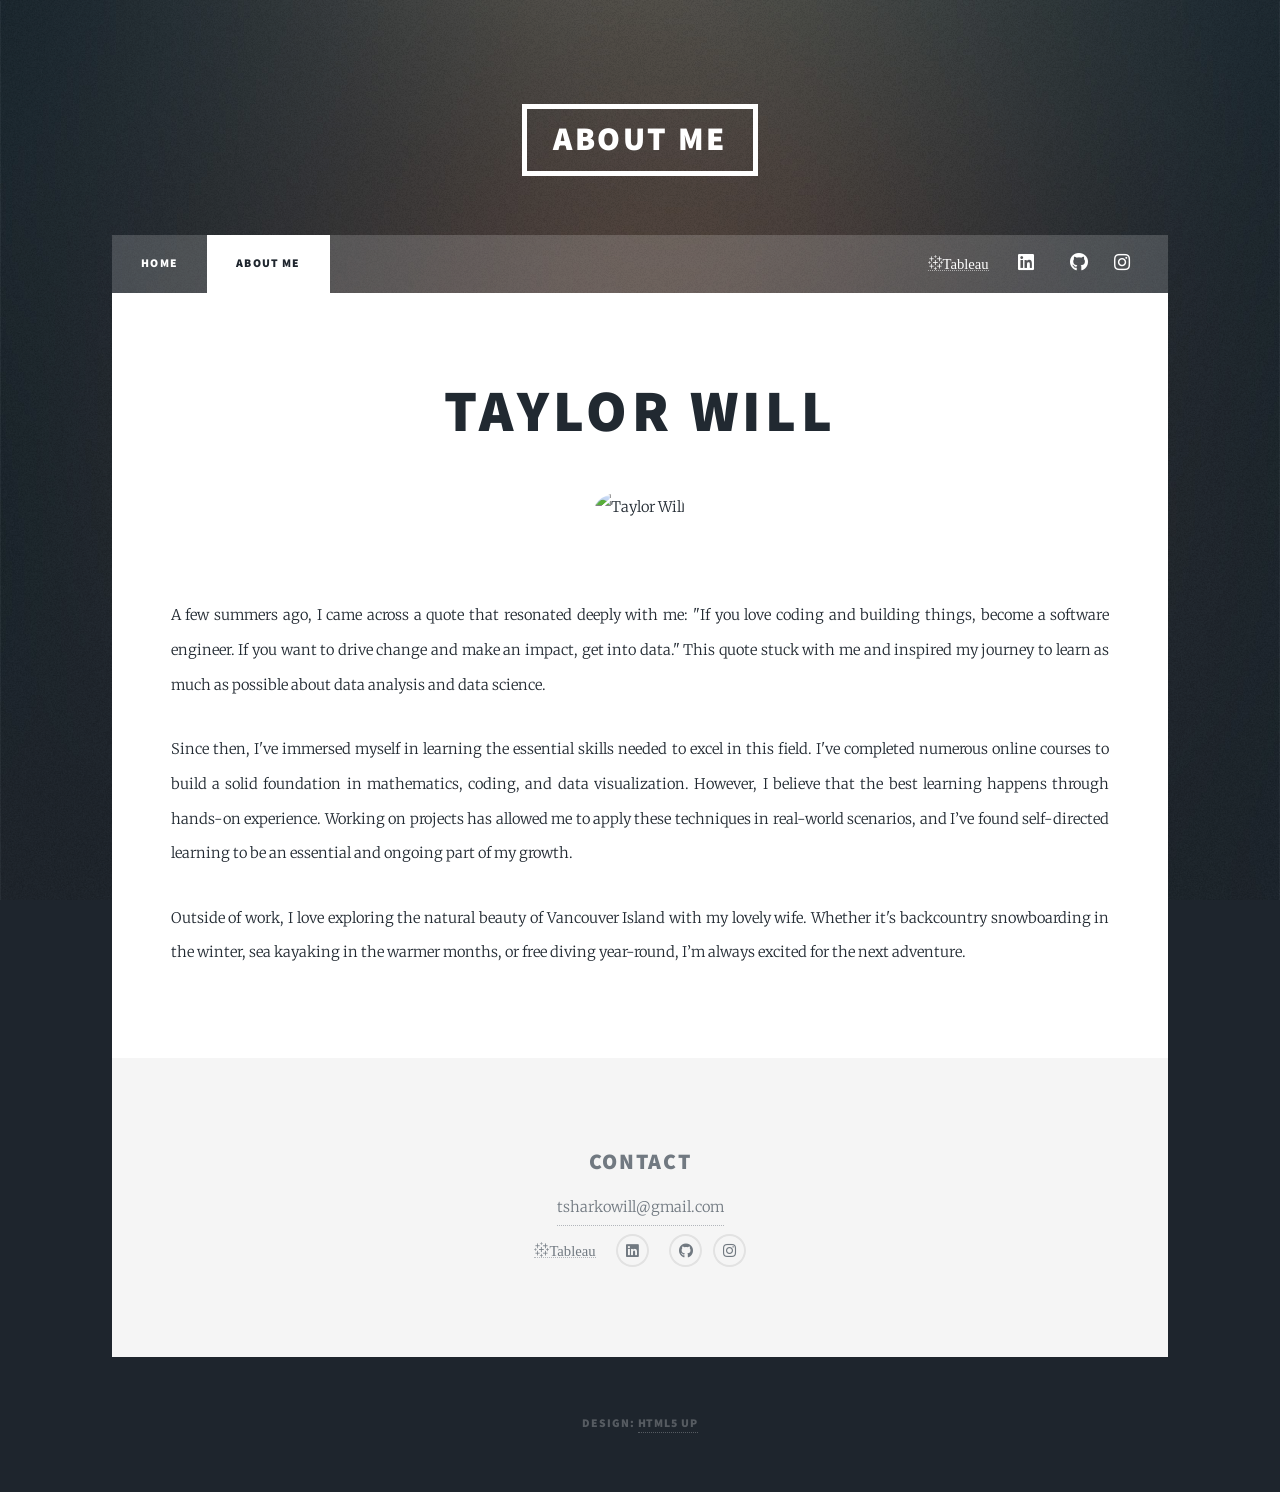
==== commit 9914a0c8: "fixed container sizing for embedded tableau visuals" ====
--- a/about_me.html
+++ b/about_me.html
@@ -26,7 +26,7 @@
 				<!-- Nav -->
 				<nav id="nav">
 					<ul class="links">
-						<li><a href="home.html">Home</a></li>
+						<li><a href="index.html">Home</a></li>
 						<li class="active"><a href="about_me.html">About Me</a></li>
 					</ul>
 					<ul class="icons alt" style="list-style: none; padding: 0; display: inline-block;">
@@ -54,9 +54,9 @@
 									<h1>Taylor Will</h1>
 									<img src="./images/smiles_small.jpg" alt="Taylor Will" style="width: 200px; height: auto; border-radius: 50%; margin: 1em 0;"> <!-- Inserted photo -->
 								</header>
-									<p>My journey into data began about two years ago when I was searching for a new career in tech, looking for a way to contribute meaningfully. I came across a quote that resonated with me: “If you love coding and building things, become a software engineer. If you want to drive change and make an impact, get into data.” That advice stuck with me, and I realized that my true interest lay in data analysis and data science.</p>
+									<p>A few summers ago, I came across a quote that resonated deeply with me: "If you love coding and building things, become a software engineer. If you want to drive change and make an impact, get into data." This quote stuck with me and inspired my journey to learn as much as possible about data analysis and data science.</p>
 									<p>Since then, I've immersed myself in learning the essential skills needed to excel in this field. I've completed numerous online courses to build a solid foundation in mathematics, coding, and data visualization. However, I believe that the best learning happens through hands-on experience. Working on projects has allowed me to apply these techniques in real-world scenarios, and I’ve found self-directed learning to be an essential and ongoing part of my growth.</p>
-									<p>Outside of work, I love exploring the natural beauty of Vancouver Island with my beautiful wife. Whether it's backcountry snowboarding in the winter, sea kayaking in the warmer months, or free diving year-round, I’m always excited for the next adventure.</p>
+									<p>Outside of work, I love exploring the natural beauty of Vancouver Island with my lovely wife. Whether it's backcountry snowboarding in the winter, sea kayaking in the warmer months, or free diving year-round, I’m always excited for the next adventure.</p>
 							</section>
 
 					</div>
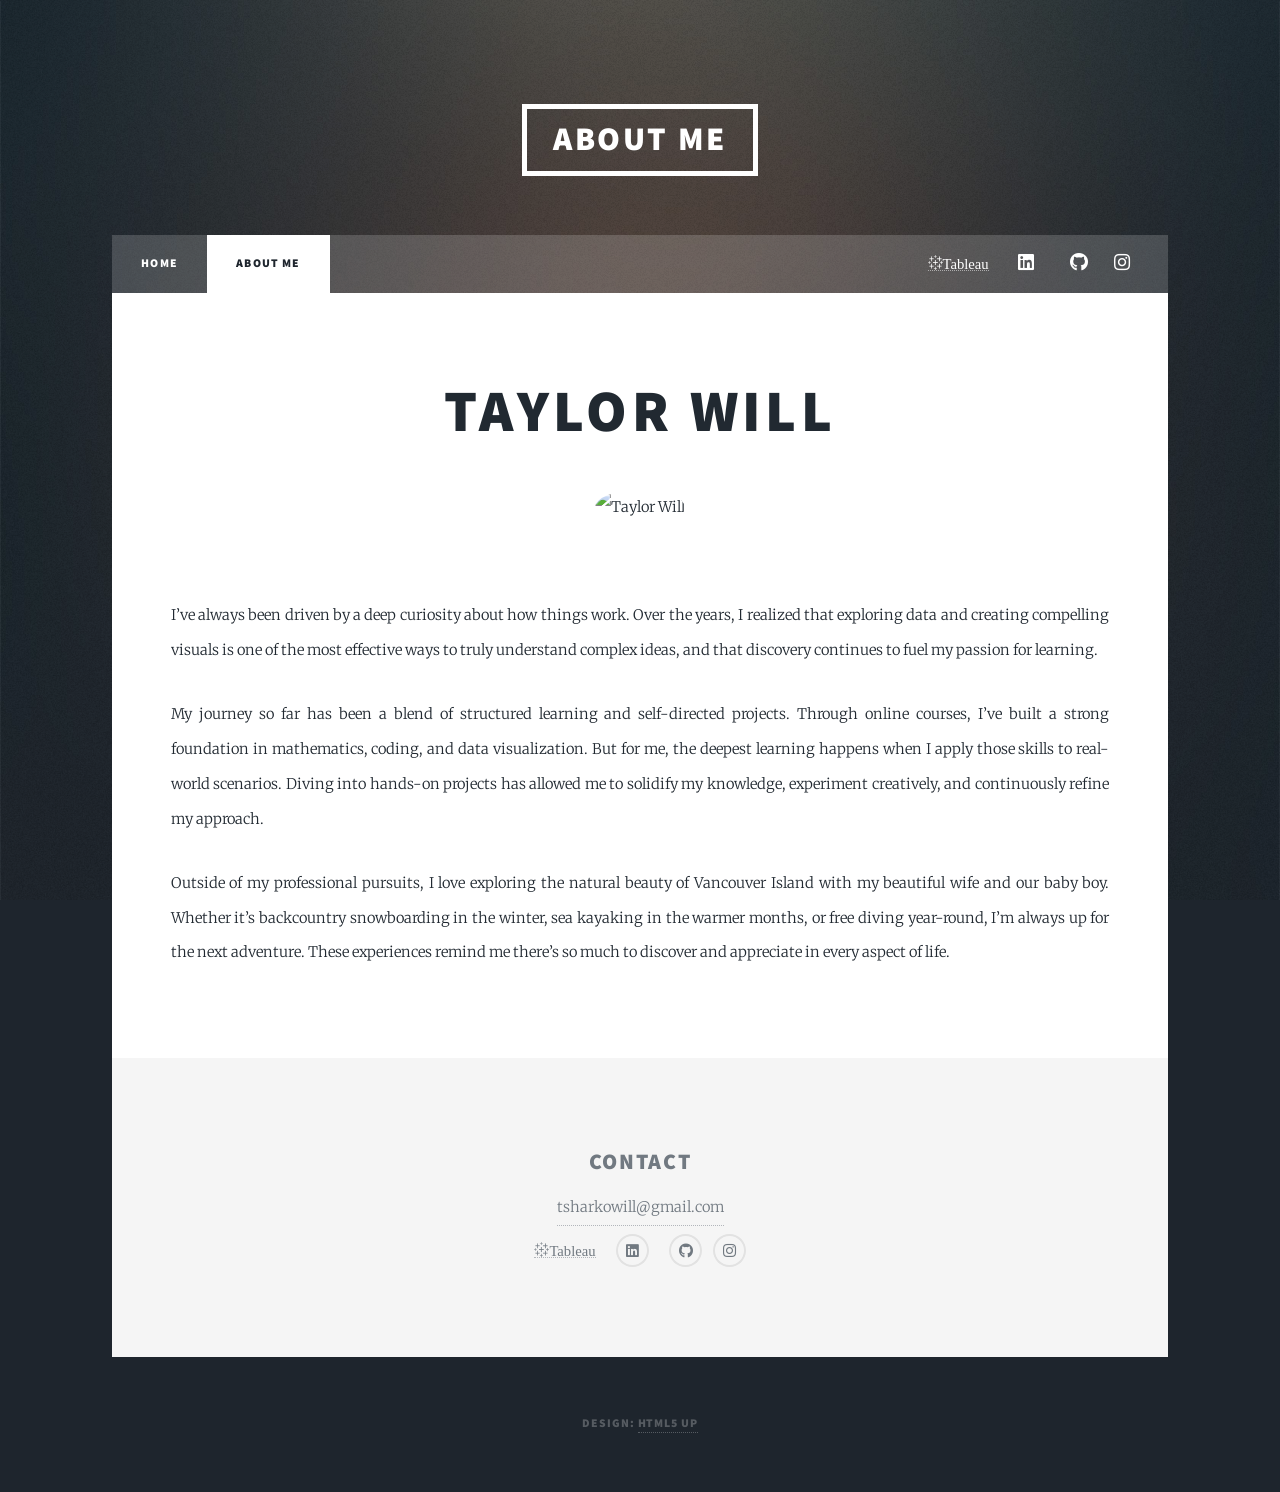
==== commit 136190ee: "Updated projects and removed old images" ====
--- a/about_me.html
+++ b/about_me.html
@@ -54,9 +54,9 @@
 									<h1>Taylor Will</h1>
 									<img src="./images/smiles_small.jpg" alt="Taylor Will" style="width: 200px; height: auto; border-radius: 50%; margin: 1em 0;"> <!-- Inserted photo -->
 								</header>
-									<p>A few summers ago, I came across a quote that resonated deeply with me: "If you love coding and building things, become a software engineer. If you want to drive change and make an impact, get into data." This quote stuck with me and inspired my journey to learn as much as possible about data analysis and data science.</p>
-									<p>Since then, I've immersed myself in learning the essential skills needed to excel in this field. I've completed numerous online courses to build a solid foundation in mathematics, coding, and data visualization. However, I believe that the best learning happens through hands-on experience. Working on projects has allowed me to apply these techniques in real-world scenarios, and I’ve found self-directed learning to be an essential and ongoing part of my growth.</p>
-									<p>Outside of work, I love exploring the natural beauty of Vancouver Island with my lovely wife. Whether it's backcountry snowboarding in the winter, sea kayaking in the warmer months, or free diving year-round, I’m always excited for the next adventure.</p>
+									<p>I’ve always been driven by a deep curiosity about how things work. Over the years, I realized that exploring data and creating compelling visuals is one of the most effective ways to truly understand complex ideas, and that discovery continues to fuel my passion for learning.</p>
+									<p>My journey so far has been a blend of structured learning and self-directed projects. Through online courses, I’ve built a strong foundation in mathematics, coding, and data visualization. But for me, the deepest learning happens when I apply those skills to real-world scenarios. Diving into hands-on projects has allowed me to solidify my knowledge, experiment creatively, and continuously refine my approach.</p>
+									<p>Outside of my professional pursuits, I love exploring the natural beauty of Vancouver Island with my beautiful wife and our baby boy. Whether it’s backcountry snowboarding in the winter, sea kayaking in the warmer months, or free diving year-round, I’m always up for the next adventure. These experiences remind me there’s so much to discover and appreciate in every aspect of life.</p>
 							</section>
 
 					</div>
